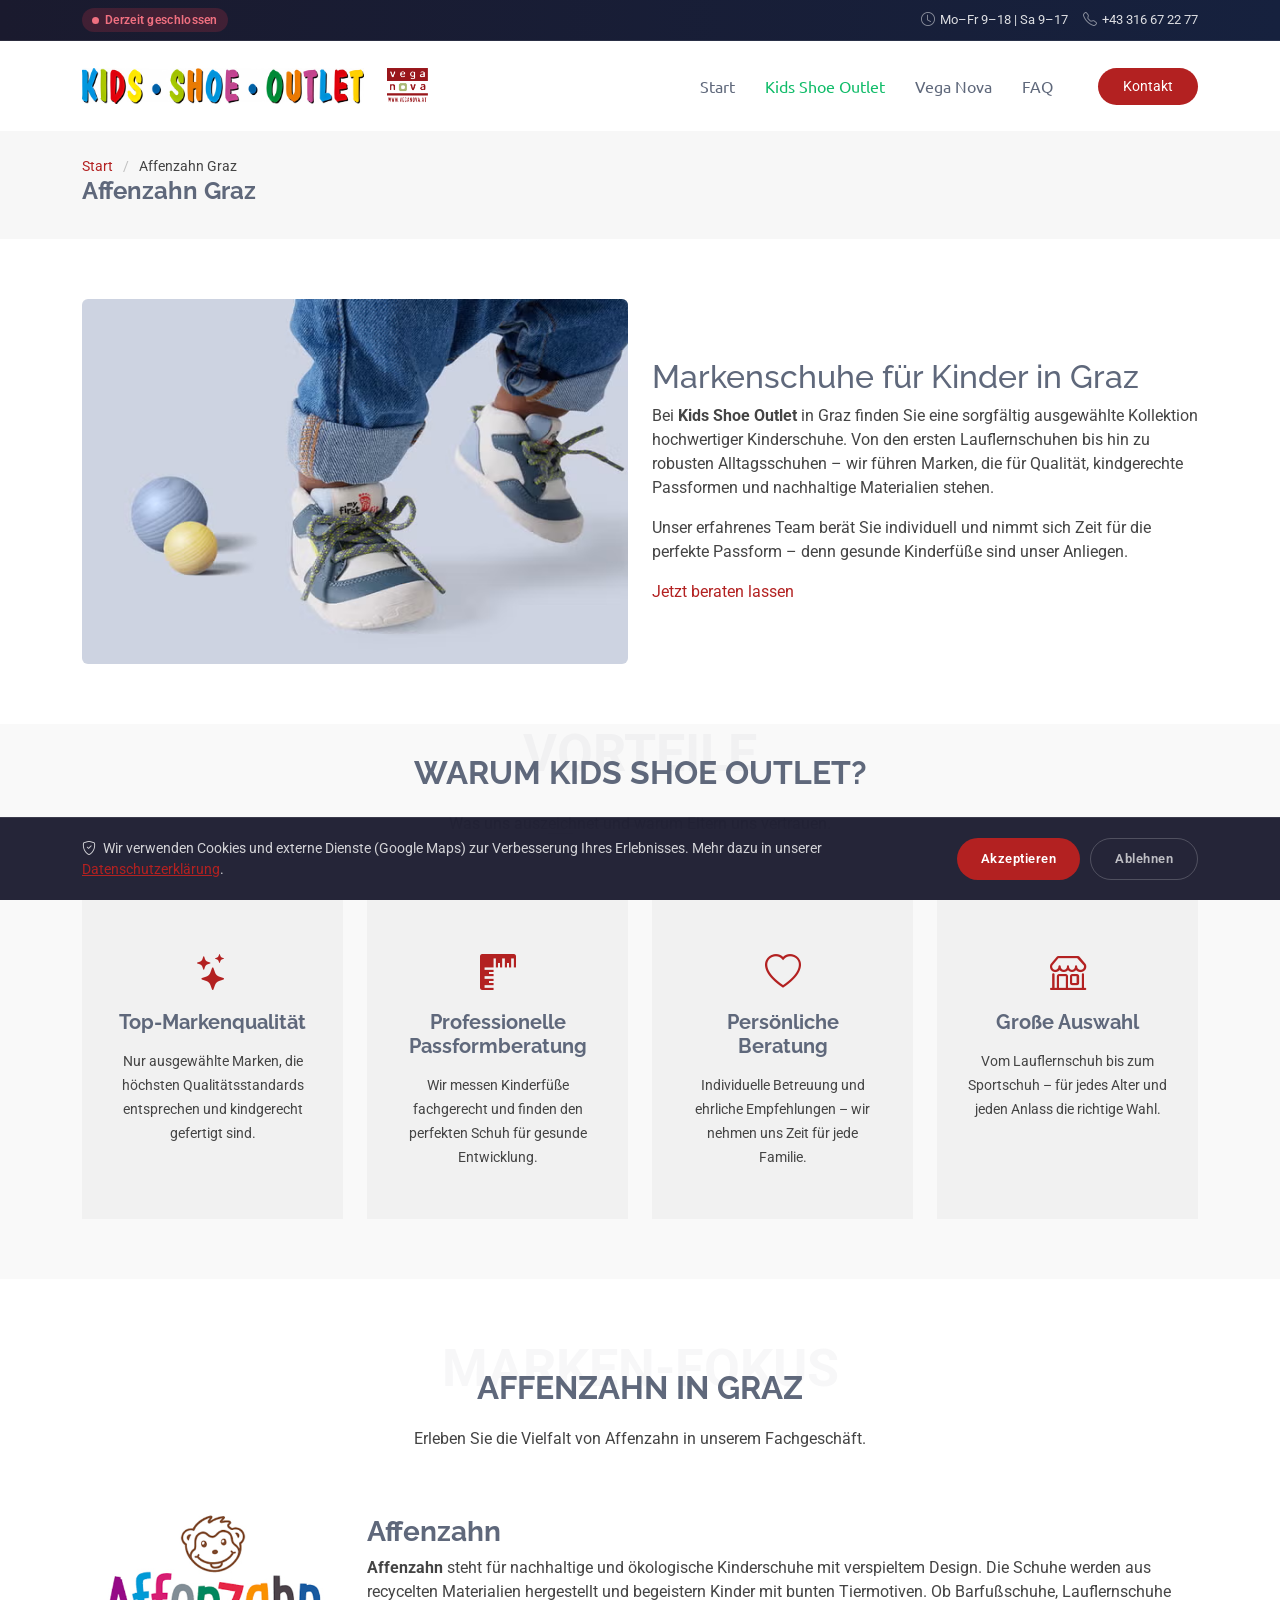
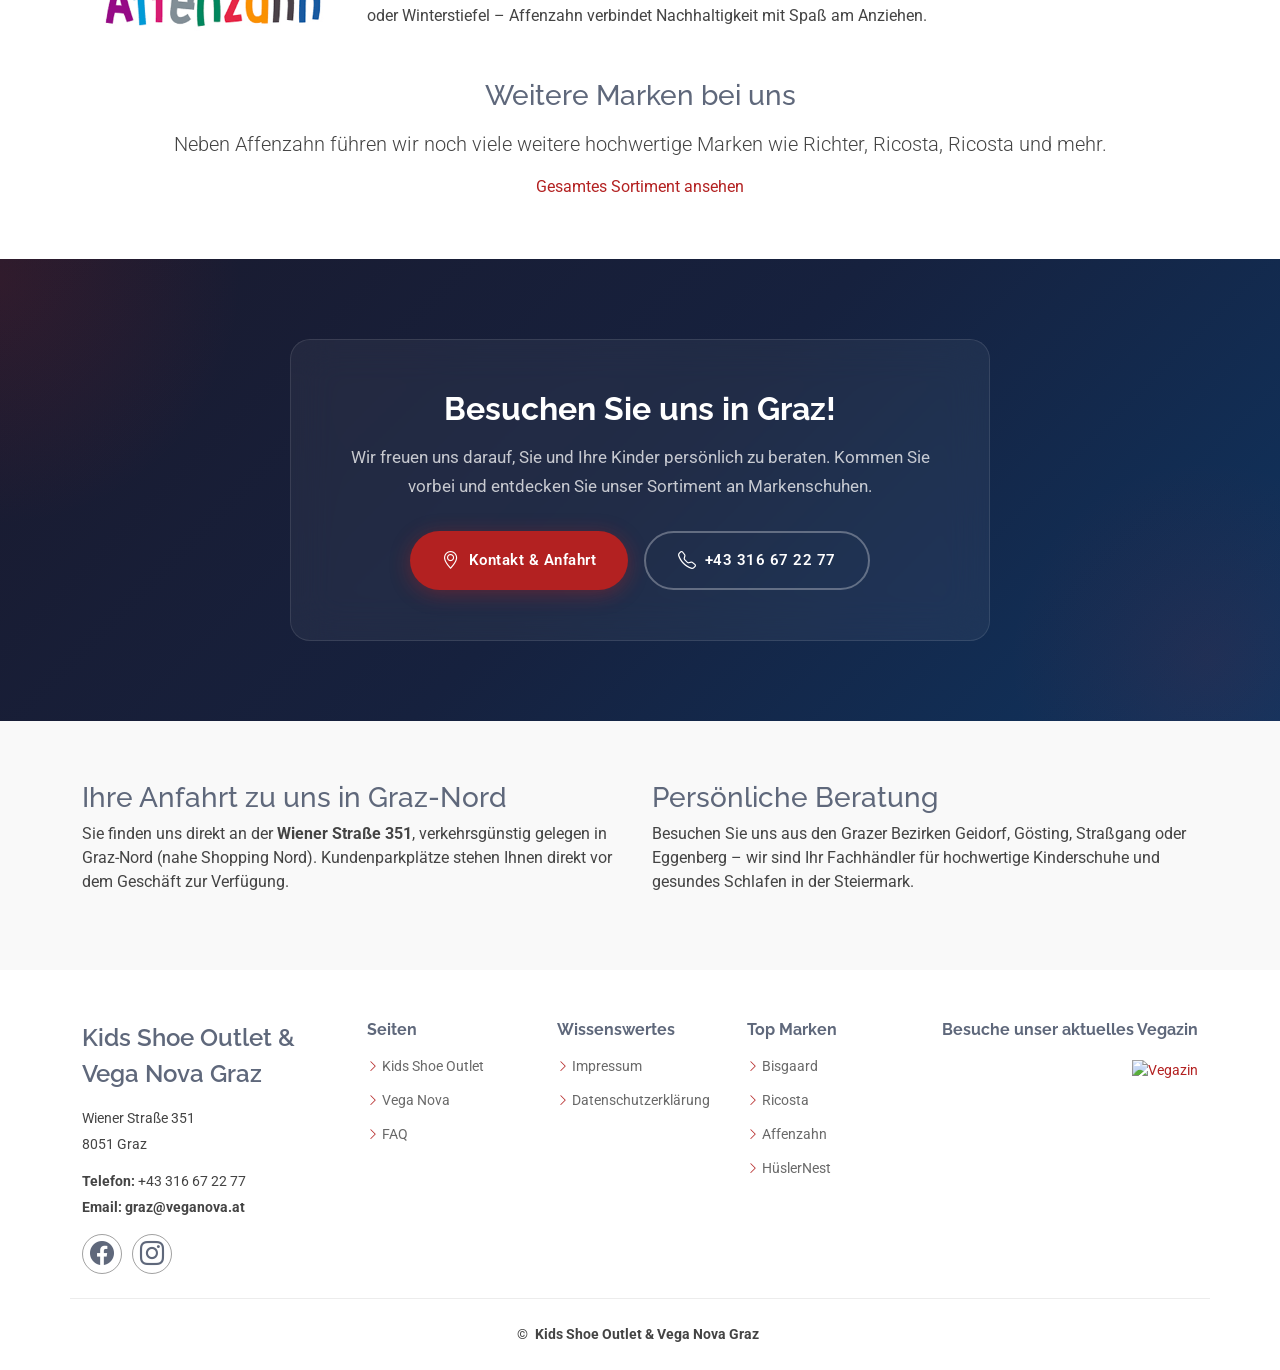
==== affenzahn-graz.html @ 831722f0 "commit" ====
<!DOCTYPE html>
<html lang="de">

<head>
  <meta charset="utf-8">
  <meta content="width=device-width, initial-scale=1.0" name="viewport">
  <title>Affenzahn Schuhe & Rucksäcke Graz – Kids Shoe Outlet</title>
  <meta name="description"
    content="Kids Shoe Outlet in Graz: Hochwertige Kinderschuhe von Affenzahn, Ricosta, Richter, Bisgaard, Ricosta & Orangenkinder. Persönliche Beratung und große Auswahl an Markenschuhen für Kinder.">
  <meta name="keywords"
    content="Kids Shoe Outlet Graz, Kinderschuhe Graz, Affenzahn, Ricosta, Richter, Bisgaard, Ricosta, Orangenkinder, Markenschuhe Kinder, Kinderschuhe kaufen Graz, Passformberatung Kinder">
  <link rel="canonical" href="https://kindermarkenschuhe.at/affenzahn-graz.html">

  <!-- Open Graph -->
  <meta property="og:title" content="Kids Shoe Outlet Graz – Markenschuhe für Kinder">
  <meta property="og:description"
    content="Hochwertige Kinderschuhe von Top-Marken wie Affenzahn, Ricosta, Richter und Bisgaard. Persönliche Beratung in Graz.">
  <meta property="og:type" content="website">
  <meta property="og:url" content="https://kindermarkenschuhe.at/affenzahn-graz.html">
  <meta property="og:locale" content="de_AT">
  <meta property="og:site_name" content="Kids Shoe Outlet & Vega Nova Graz">

  <!-- Favicons -->
  <link href="assets/img/favicon.ico" rel="icon">

  <!-- Fonts -->
  <link href="https://fonts.googleapis.com" rel="preconnect">
  <link href="https://fonts.gstatic.com" rel="preconnect" crossorigin>
  <link
    href="https://fonts.googleapis.com/css2?family=Roboto:ital,wght@0,100;0,300;0,400;0,500;0,700;0,900;1,100;1,300;1,400;1,500;1,700;1,900&family=Raleway:ital,wght@0,100;0,200;0,300;0,400;0,500;0,600;0,700;0,800;0,900;1,100;1,200;1,300;1,400;1,500;1,600;1,700;1,800;1,900&family=Ubuntu:ital,wght@0,300;0,400;0,500;0,700;1,300;1,400;1,500;1,700&display=swap"
    rel="stylesheet">

  <!-- Vendor CSS Files -->
  <link href="assets/vendor/bootstrap/css/bootstrap.min.css" rel="stylesheet">
  <link href="assets/vendor/bootstrap-icons/bootstrap-icons.css" rel="stylesheet">
  <link href="assets/vendor/aos/aos.css" rel="stylesheet">
  <link href="assets/vendor/glightbox/css/glightbox.min.css" rel="stylesheet">
  <link href="assets/vendor/swiper/swiper-bundle.min.css" rel="stylesheet">

  <!-- Main CSS File -->
  <link href="assets/css/main.css" rel="stylesheet">

  <!-- Structured Data -->
  <script type="application/ld+json">
  {
    "@context": "https://schema.org",
    "@type": "Store",
    "name": "Affenzahn Graz bei Kids Shoe Outlet",
    "description": "Hochwertige Kinderschuhe von Top-Marken wie Affenzahn, Ricosta, Richter, Bisgaard, Ricosta und Orangenkinder in Graz.",
    "url": "https://kindermarkenschuhe.at/kids-shoe-outlet.html",
    "telephone": "+4331667 2277",
    "email": "graz@veganova.at",
    "address": {
      "@type": "PostalAddress",
      "streetAddress": "Wiener Straße 351",
      "addressLocality": "Graz",
      "postalCode": "8051",
      "addressCountry": "AT"
    },
    "openingHoursSpecification": [
      {
        "@type": "OpeningHoursSpecification",
        "dayOfWeek": ["Monday","Tuesday","Wednesday","Thursday","Friday"],
        "opens": "09:00",
        "closes": "18:00"
      },
      {
        "@type": "OpeningHoursSpecification",
        "dayOfWeek": "Saturday",
        "opens": "09:00",
        "closes": "17:00"
      }
    ]
  }
  </script>
</head>

<body class="index-page">

  <!-- Opening Hours Top Bar -->
  <div class="topbar" id="topbar">
    <div class="container">
      <div class="status-badge" id="status-badge">
        <span class="status-dot"></span>
        <span id="status-text">Jetzt geöffnet</span>
      </div>
      <div class="hours-info">
        <span><i class="bi bi-clock"></i> Mo–Fr 9–18 | Sa 9–17</span>
        <span><i class="bi bi-telephone"></i> <a href="tel:+43316672277">+43 316 67 22 77</a></span>
      </div>
    </div>
  </div>

  <header id="header" class="header d-flex align-items-center sticky-top">
    <div class="container-fluid container-xl position-relative d-flex align-items-center">
      <a href="index.html" class="logo d-flex align-items-center me-auto">
        <img src="assets/img/logo.png" alt="Kids Shoe Outlet Logo Graz">
        <img src="assets/img/vn_logo.png" alt="Vega Nova Graz Logo" style="margin-left: 15px; height: 50px;">
      </a>
      <nav id="navmenu" class="navmenu">
        <ul>
          <li><a href="index.html">Start</a></li>
          <li><a href="kids-shoe-outlet.html" class="active">Kids Shoe Outlet</a></li>
          <li><a href="vega-nova.html">Vega Nova</a></li>
          <li><a href="faq.html">FAQ</a></li>
          <li class="d-xl-none"><a href="index.html#contact">Kontakt</a></li>
        </ul>
        <i class="mobile-nav-toggle d-xl-none bi bi-list"></i>
      </nav>
      <a class="btn-getstarted" href="index.html#contact">Kontakt</a>
    </div>
  </header>

  <main class="main">

    <!-- Page Title -->
    <section class="page-title" data-aos="fade">
      <div class="container">
        <nav class="breadcrumbs">
          <ol>
            <li><a href="index.html">Start</a></li>
            <li class="current">Affenzahn Graz</li>
          </ol>
        </nav>
        <h1>Affenzahn Graz</h1>
      </div>
    </section>

    <!-- Intro Section -->
    <section id="kso-intro" class="about section">
      <div class="container" data-aos="fade-up">
        <div class="row gy-4 align-items-center">
          <div class="col-lg-6">
            <img src="assets/img/hero-img.avif" class="img-fluid rounded" alt="Kids Shoe Outlet Graz – Kinderschuhe">
          </div>
          <div class="col-lg-6 content">
            <h2>Markenschuhe für Kinder in Graz</h2>
            <p>
              Bei <strong>Kids Shoe Outlet</strong> in Graz finden Sie eine sorgfältig ausgewählte Kollektion
              hochwertiger Kinderschuhe.
              Von den ersten Lauflernschuhen bis hin zu robusten Alltagsschuhen – wir führen Marken, die für Qualität,
              kindgerechte Passformen und nachhaltige Materialien stehen.
            </p>
            <p>
              Unser erfahrenes Team berät Sie individuell und nimmt sich Zeit für die perfekte Passform – denn gesunde
              Kinderfüße
              sind unser Anliegen.
            </p>
            <a href="index.html#contact" class="btn-get-started mt-3">Jetzt beraten lassen</a>
          </div>
        </div>
      </div>
    </section>

    <!-- Vorteile Section -->
    <section id="kso-vorteile" class="featured-services section light-background">
      <div class="container section-title" data-aos="fade-up">
        <span>Vorteile</span>
        <h2>Warum Kids Shoe Outlet?</h2>
        <p>Was uns auszeichnet und warum Eltern uns vertrauen.</p>
      </div>
      <div class="container">
        <div class="row gy-4">
          <div class="col-lg-3 col-md-6 d-flex" data-aos="fade-up" data-aos-delay="100">
            <div class="service-item position-relative text-center w-100">
              <div class="icon"><i class="bi bi-stars"></i></div>
              <h4>Top-Markenqualität</h4>
              <p>Nur ausgewählte Marken, die höchsten Qualitätsstandards entsprechen und kindgerecht gefertigt sind.</p>
            </div>
          </div>
          <div class="col-lg-3 col-md-6 d-flex" data-aos="fade-up" data-aos-delay="200">
            <div class="service-item position-relative text-center w-100">
              <div class="icon"><i class="bi bi-rulers"></i></div>
              <h4>Professionelle Passformberatung</h4>
              <p>Wir messen Kinderfüße fachgerecht und finden den perfekten Schuh für gesunde Entwicklung.</p>
            </div>
          </div>
          <div class="col-lg-3 col-md-6 d-flex" data-aos="fade-up" data-aos-delay="300">
            <div class="service-item position-relative text-center w-100">
              <div class="icon"><i class="bi bi-heart"></i></div>
              <h4>Persönliche Beratung</h4>
              <p>Individuelle Betreuung und ehrliche Empfehlungen – wir nehmen uns Zeit für jede Familie.</p>
            </div>
          </div>
          <div class="col-lg-3 col-md-6 d-flex" data-aos="fade-up" data-aos-delay="400">
            <div class="service-item position-relative text-center w-100">
              <div class="icon"><i class="bi bi-shop"></i></div>
              <h4>Große Auswahl</h4>
              <p>Vom Lauflernschuh bis zum Sportschuh – für jedes Alter und jeden Anlass die richtige Wahl.</p>
            </div>
          </div>
        </div>
      </div>
    </section>

    <!-- Sortiment / Marken Section -->
    <section id="brand-detail" class="about section">
      <div class="container section-title" data-aos="fade-up">
        <span>Marken-Fokus</span>
        <h2>Affenzahn in Graz</h2>
        <p>Erleben Sie die Vielfalt von Affenzahn in unserem Fachgeschäft.</p>
      </div>
      <div class="container">
        <!-- Affenzahn -->
        <div class="row gy-4 align-items-center mb-5" data-aos="fade-up">
          <div class="col-lg-3 text-center">
            <img src="assets/img/portfolio/affenzahn.jpg" class="img-fluid brand-logo-detail"
              alt="Affenzahn Kinderschuhe Logo - Ergonomisch und Nachhaltig" style="max-height: 120px;" loading="lazy">
          </div>
          <div class="col-lg-9 content">

            <h3>Affenzahn</h3>
            <p>
              <strong>Affenzahn</strong> steht für nachhaltige und ökologische Kinderschuhe mit verspieltem Design.
              Die Schuhe werden aus recycelten Materialien hergestellt und begeistern Kinder mit bunten Tiermotiven.
              Ob Barfußschuhe, Lauflernschuhe oder Winterstiefel – Affenzahn verbindet Nachhaltigkeit mit Spaß am
              Anziehen.
            </p>
          </div>
        </div>
      </div>

      <div class="text-center mt-5" data-aos="fade-up">
        <h3 class="mb-3">Weitere Marken bei uns</h3>
        <p class="lead">Neben Affenzahn führen wir noch viele weitere hochwertige Marken wie Richter, Ricosta,
          Ricosta und mehr.</p>
        <a href="kids-shoe-outlet.html" class="btn-get-started">Gesamtes Sortiment ansehen</a>
      </div>
      </div>
    </section>
    <!-- CTA Section -->
    <section id="kso-cta" class="cta-modern">
      <div class="container" data-aos="fade-up">
        <div class="cta-card">
          <h2>Besuchen Sie uns in Graz!</h2>
          <p>Wir freuen uns darauf, Sie und Ihre Kinder persönlich zu beraten. Kommen Sie vorbei und entdecken Sie unser
            Sortiment an Markenschuhen.</p>
          <div class="cta-buttons">
            <a href="index.html#contact" class="cta-btn-primary"><i class="bi bi-geo-alt"></i> Kontakt & Anfahrt</a>
            <a href="tel:+43316672277" class="cta-btn-secondary"><i class="bi bi-telephone"></i> +43 316 67 22 77</a>
          </div>
        </div>
      </div>
    </section>

  
    <!-- Local Info Section -->
    <section id="local-info" class="section light-background">
      <div class="container" data-aos="fade-up">
        <div class="row gy-4">
          <div class="col-lg-6">
            <h3>Ihre Anfahrt zu uns in Graz-Nord</h3>
            <p>
              Sie finden uns direkt an der <strong>Wiener Straße 351</strong>, verkehrsgünstig gelegen in Graz-Nord (nahe Shopping Nord). 
              Kundenparkplätze stehen Ihnen direkt vor dem Geschäft zur Verfügung.
            </p>
          </div>
          <div class="col-lg-6">
            <h3>Persönliche Beratung</h3>
            <p>
              Besuchen Sie uns aus den Grazer Bezirken Geidorf, Gösting, Straßgang oder Eggenberg – wir sind Ihr Fachhändler für hochwertige Kinderschuhe und gesundes Schlafen in der Steiermark.
            </p>
          </div>
        </div>
      </div>
    </section>
</main>

  <footer id="footer" class="footer">
    <div class="container footer-top">
      <div class="row gy-4">
        <div class="col-lg-3 col-md-6 footer-about">
          <a href="index.html" class="d-flex align-items-center">
            <span class="sitename">Kids Shoe Outlet & Vega Nova Graz</span>
          </a>
          <div class="footer-contact pt-3">
            <p>Wiener Straße 351</p>
            <p>8051 Graz</p>
            <p class="mt-3"><strong>Telefon:</strong> <span>+43 316 67 22 77</span></p>
            <p><strong>Email: graz@veganova.at</strong> <span></span></p>
          </div>
          <div class="social-links d-flex mt-3">
            <a href="https://www.facebook.com/people/KidsShoe-Outlet/61572759759593/" target="_blank" rel="noopener"
              aria-label="Facebook"><i class="bi bi-facebook"></i></a>
            <a href="https://www.instagram.com/veganova_graz_nord" target="_blank" rel="noopener"
              aria-label="Instagram"><i class="bi bi-instagram"></i></a>
          </div>
        </div>
        <div class="col-lg-2 col-md-3 footer-links">
          <h4>Seiten</h4>
          <ul>
            <li><i class="bi bi-chevron-right"></i> <a href="kids-shoe-outlet.html">Kids Shoe Outlet</a></li>
            <li><i class="bi bi-chevron-right"></i> <a href="vega-nova.html">Vega Nova</a></li>
            <li><i class="bi bi-chevron-right"></i> <a href="faq.html">FAQ</a></li>
          </ul>
        </div>
        <div class="col-lg-2 col-md-3 footer-links">
          <h4>Wissenswertes</h4>
          <ul>
            <li><i class="bi bi-chevron-right"></i> <a href="impressum.html">Impressum</a></li>
            <li><i class="bi bi-chevron-right"></i> <a href="datenschutz.html">Datenschutzerklärung</a></li>
          </ul>
        </div>
        <div class="col-lg-2 col-md-3 footer-links">
          <h4>Top Marken</h4>
          <ul>
            <li><i class="bi bi-chevron-right"></i> <a href="bisgaard-graz.html">Bisgaard</a></li>
            <li><i class="bi bi-chevron-right"></i> <a href="ricosta-graz.html">Ricosta</a></li>
            <li><i class="bi bi-chevron-right"></i> <a href="affenzahn-graz.html">Affenzahn</a></li>
            <li><i class="bi bi-chevron-right"></i> <a href="hueslernest-graz.html">HüslerNest</a></li>
          </ul>
        </div>
        <div class="col-lg-3 col-md-3 footer-links text-end">
          <h4>Besuche unser aktuelles Vegazin</h4>
          <a href="https://www.veganova.at/vegazin/">
            <img
              src="https://www.veganova.at/wp-content/uploads/elementor/thumbs/Vegazin_2526_HerbstWinter-Layoutneu-scaled-rc4khixknw8rw1d0imll7nzedabxfbsr1lwtiet2ui.jpg"
              title="Vegazin" alt="Vegazin" loading="lazy" style="max-width: 300px; height: auto;">
          </a>
        </div>
      </div>
    </div>
    <div class="container copyright text-center mt-4">
      <p>© <strong class="px-1 sitename">Kids Shoe Outlet & Vega Nova Graz</strong></p>
    </div>
  </footer>

  <!-- Scroll Top -->
  <a href="#" id="scroll-top" class="scroll-top d-flex align-items-center justify-content-center"><i
      class="bi bi-arrow-up-short"></i></a>

  <!-- Preloader -->
  <div id="preloader"></div>

  <!-- Vendor JS Files -->
  <script src="assets/vendor/bootstrap/js/bootstrap.bundle.min.js" defer></script>
  <script src="assets/vendor/php-email-form/validate.js" defer></script>
  <script src="assets/vendor/aos/aos.js" defer></script>
  <script src="assets/vendor/glightbox/js/glightbox.min.js" defer></script>
  <script src="assets/vendor/purecounter/purecounter_vanilla.js" defer></script>
  <script src="assets/vendor/imagesloaded/imagesloaded.pkgd.min.js" defer></script>
  <script src="assets/vendor/isotope-layout/isotope.pkgd.min.js" defer></script>
  <script src="assets/vendor/swiper/swiper-bundle.min.js" defer></script>

  <!-- Main JS File -->
  <script src="assets/js/main.js" defer></script>

  <!-- Cookie Banner -->
  <div class="cookie-banner" id="cookie-banner">
    <div class="container">
      <div class="cookie-text">
        <i class="bi bi-shield-check me-1"></i>
        Wir verwenden Cookies und externe Dienste (Google Maps) zur Verbesserung Ihres Erlebnisses.
        Mehr dazu in unserer <a href="datenschutz.html">Datenschutzerklärung</a>.
      </div>
      <div class="cookie-buttons">
        <button class="cookie-btn cookie-btn-accept" onclick="acceptCookies()">Akzeptieren</button>
        <button class="cookie-btn cookie-btn-decline" onclick="declineCookies()">Ablehnen</button>
      </div>
    </div>
  </div>

  <script>
    // Opening Hours Logic
    (function () {
      const now = new Date();
      const day = now.getDay();
      const h = now.getHours();
      const m = now.getMinutes();
      const time = h * 60 + m;
      let isOpen = false;
      if (day >= 1 && day <= 5 && time >= 540 && time < 1080) isOpen = true;
      if (day === 6 && time >= 540 && time < 1020) isOpen = true;
      const badge = document.getElementById('status-badge');
      const text = document.getElementById('status-text');
      if (badge && text) {
        if (isOpen) {
          badge.classList.add('open');
          text.textContent = 'Jetzt geöffnet';
        } else {
          badge.classList.add('closed');
          text.textContent = 'Derzeit geschlossen';
        }
      }
    })();

    // Cookie Consent Logic
    function acceptCookies() {
      localStorage.setItem('cookie_consent', 'accepted');
      document.getElementById('cookie-banner').classList.remove('show');
    }

    function declineCookies() {
      localStorage.setItem('cookie_consent', 'declined');
      document.getElementById('cookie-banner').classList.remove('show');
    }

    (function () {
      const consent = localStorage.getItem('cookie_consent');
      if (!consent) {
        setTimeout(function () {
          document.getElementById('cookie-banner').classList.add('show');
        }, 1000);
      }
    })();
  </script>
</body>

</html>
---- assets/css/main.css ----
/* Fonts */
:root {
  --default-font: "Roboto", system-ui, -apple-system, "Segoe UI", Roboto, "Helvetica Neue", Arial, "Noto Sans", "Liberation Sans", sans-serif, "Apple Color Emoji", "Segoe UI Emoji", "Segoe UI Symbol", "Noto Color Emoji";
  --heading-font: "Raleway", sans-serif;
  --nav-font: "Ubuntu", sans-serif;
}

/* Global Colors - The following color variables are used throughout the website. Updating them here will change the color scheme of the entire website */
:root {
  --background-color: #ffffff;
  /* Background color for the entire website, including individual sections */
  --default-color: #444444;
  /* Default color used for the majority of the text content across the entire website */
  --heading-color: #5f687b;
  /* Color for headings, subheadings and title throughout the website */
  --accent-color: #b32121;
  /* Accent color that represents your brand on the website. It's used for buttons, links, and other elements that need to stand out */
  --surface-color: #ffffff;
  /* The surface color is used as a background of boxed elements within sections, such as cards, icon boxes, or other elements that require a visual separation from the global background. */
  --contrast-color: #ffffff;
  /* Contrast color for text, ensuring readability against backgrounds of accent, heading, or default colors. */
}

/* Nav Menu Colors - The following color variables are used specifically for the navigation menu. They are separate from the global colors to allow for more customization options */
:root {
  --nav-color: #5f687b;
  /* The default color of the main navmenu links */
  --nav-hover-color: #10bc69;
  /* Applied to main navmenu links when they are hovered over or active */
  --nav-mobile-background-color: #ffffff;
  /* Used as the background color for mobile navigation menu */
  --nav-dropdown-background-color: #ffffff;
  /* Used as the background color for dropdown items that appear when hovering over primary navigation items */
  --nav-dropdown-color: #5f687b;
  /* Used for navigation links of the dropdown items in the navigation menu. */
  --nav-dropdown-hover-color: #10bc69;
  /* Similar to --nav-hover-color, this color is applied to dropdown navigation links when they are hovered over. */
}

/* Color Presets - These classes override global colors when applied to any section or element, providing reuse of the sam color scheme. */

.light-background {
  --background-color: #f9f9f9;
  --surface-color: #ffffff;
}

.about .img-fluid {
  max-width: 100%;
  height: auto;
  max-height: 400px;
  object-fit: cover;
}

@media (max-width: 768px) {
  .logo {
    max-width: 75%;
  }

  .logo img {
    max-height: 40px;
    width: auto;
  }

  .btn-getstarted {
    display: none;
  }
}

.portfolio-item img {
  width: 100%;
  height: 120px;
  /* Einheitliche Höhe für alle Logos */
  object-fit: contain;
  /* Behält das Seitenverhältnis bei */
  padding: 15px;
  background: white;
  margin-bottom: 10px;
}

.portfolio-item {
  background: #f8f9fa;
  padding: 15px;
  border-radius: 8px;
  margin-bottom: 20px;
}

/* Responsive Logo Styles */
@media (max-width: 768px) {
  .logo {
    max-width: 75%;
  }

  .logo img {
    max-height: 40px;
    width: auto;
  }
}

.dark-background {
  --background-color: #060606;
  --default-color: #ffffff;
  --heading-color: #ffffff;
  --surface-color: #252525;
  --contrast-color: #ffffff;
}

.accent-background {
  --background-color: #10bc69;
  --default-color: #ffffff;
  --heading-color: #ffffff;
  --surface-color: #14eb83;
  --contrast-color: #ffffff;
}

/* Smooth scroll */
:root {
  scroll-behavior: smooth;
}

/*--------------------------------------------------------------
# General Styling & Shared Classes
--------------------------------------------------------------*/
body {
  color: var(--default-color);
  background-color: var(--background-color);
  font-family: var(--default-font);
}

a {
  color: var(--accent-color);
  text-decoration: none;
  transition: 0.3s;
}

a:hover {
  color: color-mix(in srgb, var(--accent-color), transparent 25%);
  text-decoration: none;
}

h1,
h2,
h3,
h4,
h5,
h6 {
  color: var(--heading-color);
  font-family: var(--heading-font);
}

/* PHP Email Form Messages
------------------------------*/
.php-email-form .error-message {
  display: none;
  background: #df1529;
  color: #ffffff;
  text-align: left;
  padding: 15px;
  margin-bottom: 24px;
  font-weight: 600;
}

.php-email-form .sent-message {
  display: none;
  color: #ffffff;
  background: #059652;
  text-align: center;
  padding: 15px;
  margin-bottom: 24px;
  font-weight: 600;
}

.php-email-form .loading {
  display: none;
  background: var(--surface-color);
  text-align: center;
  padding: 15px;
  margin-bottom: 24px;
}

.php-email-form .loading:before {
  content: "";
  display: inline-block;
  border-radius: 50%;
  width: 24px;
  height: 24px;
  margin: 0 10px -6px 0;
  border: 3px solid var(--accent-color);
  border-top-color: var(--surface-color);
  animation: php-email-form-loading 1s linear infinite;
}

@keyframes php-email-form-loading {
  0% {
    transform: rotate(0deg);
  }

  100% {
    transform: rotate(360deg);
  }
}

/* Pulsating Play Button
------------------------------*/
.pulsating-play-btn {
  width: 94px;
  height: 94px;
  background: radial-gradient(var(--accent-color) 50%, color-mix(in srgb, var(--accent-color), transparent 75%) 52%);
  border-radius: 50%;
  display: block;
  position: relative;
  overflow: hidden;
}

.pulsating-play-btn:before {
  content: "";
  position: absolute;
  width: 120px;
  height: 120px;
  animation-delay: 0s;
  animation: pulsate-play-btn 2s;
  animation-direction: forwards;
  animation-iteration-count: infinite;
  animation-timing-function: steps;
  opacity: 1;
  border-radius: 50%;
  border: 5px solid color-mix(in srgb, var(--accent-color), transparent 30%);
  top: -15%;
  left: -15%;
  background: rgba(198, 16, 0, 0);
}

.pulsating-play-btn:after {
  content: "";
  position: absolute;
  left: 50%;
  top: 50%;
  transform: translateX(-40%) translateY(-50%);
  width: 0;
  height: 0;
  border-top: 10px solid transparent;
  border-bottom: 10px solid transparent;
  border-left: 15px solid #fff;
  z-index: 100;
  transition: all 400ms cubic-bezier(0.55, 0.055, 0.675, 0.19);
}

.pulsating-play-btn:hover:before {
  content: "";
  position: absolute;
  left: 50%;
  top: 50%;
  transform: translateX(-40%) translateY(-50%);
  width: 0;
  height: 0;
  border: none;
  border-top: 10px solid transparent;
  border-bottom: 10px solid transparent;
  border-left: 15px solid #fff;
  z-index: 200;
  animation: none;
  border-radius: 0;
}

.pulsating-play-btn:hover:after {
  border-left: 15px solid var(--accent-color);
  transform: scale(20);
}

@keyframes pulsate-play-btn {
  0% {
    transform: scale(0.6, 0.6);
    opacity: 1;
  }

  100% {
    transform: scale(1, 1);
    opacity: 0;
  }
}

/*--------------------------------------------------------------
# Global Header
--------------------------------------------------------------*/
.header {
  color: var(--default-color);
  background-color: var(--background-color);
  padding: 15px 0;
  transition: all 0.5s;
  z-index: 997;
}

.header .logo {
  line-height: 1;
}

.header .logo img {
  max-height: 36px;
  margin-right: 8px;
}

.header .logo h1 {
  font-size: 30px;
  margin: 0;
  font-weight: 700;
  color: var(--heading-color);
}

.header .btn-getstarted,
.header .btn-getstarted:focus {
  color: var(--contrast-color);
  background: var(--accent-color);
  font-size: 14px;
  padding: 8px 25px;
  margin: 0 0 0 30px;
  border-radius: 50px;
  transition: 0.3s;
}

.header .btn-getstarted:hover,
.header .btn-getstarted:focus:hover {
  color: var(--contrast-color);
  background: color-mix(in srgb, var(--accent-color), transparent 15%);
}

@media (max-width: 1200px) {
  .header .logo {
    order: 1;
  }

  .header .btn-getstarted {
    order: 2;
    margin: 0 15px 0 0;
    padding: 6px 15px;
  }

  .header .navmenu {
    order: 3;
  }
}

.scrolled .header {
  box-shadow: 0px 0 18px rgba(0, 0, 0, 0.1);
}

/*--------------------------------------------------------------
# Navigation Menu
--------------------------------------------------------------*/
/* Navmenu - Desktop */
@media (min-width: 1200px) {
  .navmenu {
    padding: 0;
  }

  .navmenu ul {
    margin: 0;
    padding: 0;
    display: flex;
    list-style: none;
    align-items: center;
  }

  .navmenu li {
    position: relative;
  }

  .navmenu a,
  .navmenu a:focus {
    color: var(--nav-color);
    padding: 18px 15px;
    font-size: 16px;
    font-family: var(--nav-font);
    font-weight: 400;
    display: flex;
    align-items: center;
    justify-content: space-between;
    white-space: nowrap;
    transition: 0.3s;
  }

  .navmenu a i,
  .navmenu a:focus i {
    font-size: 12px;
    line-height: 0;
    margin-left: 5px;
    transition: 0.3s;
  }

  .navmenu li:last-child a {
    padding-right: 0;
  }

  .navmenu li:hover>a,
  .navmenu .active,
  .navmenu .active:focus {
    color: var(--nav-hover-color);
  }

  .navmenu .dropdown ul {
    margin: 0;
    padding: 10px 0;
    background: var(--nav-dropdown-background-color);
    display: block;
    position: absolute;
    visibility: hidden;
    left: 14px;
    top: 130%;
    opacity: 0;
    transition: 0.3s;
    border-radius: 4px;
    z-index: 99;
    box-shadow: 0px 0px 30px rgba(0, 0, 0, 0.1);
  }

  .navmenu .dropdown ul li {
    min-width: 200px;
  }

  .navmenu .dropdown ul a {
    padding: 10px 20px;
    font-size: 15px;
    text-transform: none;
    color: var(--nav-dropdown-color);
  }

  .navmenu .dropdown ul a i {
    font-size: 12px;
  }

  .navmenu .dropdown ul a:hover,
  .navmenu .dropdown ul .active:hover,
  .navmenu .dropdown ul li:hover>a {
    color: var(--nav-dropdown-hover-color);
  }

  .navmenu .dropdown:hover>ul {
    opacity: 1;
    top: 100%;
    visibility: visible;
  }

  .navmenu .dropdown .dropdown ul {
    top: 0;
    left: -90%;
    visibility: hidden;
  }

  .navmenu .dropdown .dropdown:hover>ul {
    opacity: 1;
    top: 0;
    left: -100%;
    visibility: visible;
  }
}

/* Navmenu - Mobile */
@media (max-width: 1199px) {
  .mobile-nav-toggle {
    color: var(--nav-color);
    font-size: 28px;
    line-height: 0;
    margin-right: 10px;
    cursor: pointer;
    transition: color 0.3s;
  }

  .navmenu {
    padding: 0;
    z-index: 9997;
  }

  .navmenu ul {
    display: none;
    list-style: none;
    position: absolute;
    inset: 60px 20px 20px 20px;
    padding: 10px 0;
    margin: 0;
    border-radius: 6px;
    background-color: var(--nav-mobile-background-color);
    overflow-y: auto;
    transition: 0.3s;
    z-index: 9998;
    box-shadow: 0px 0px 30px rgba(0, 0, 0, 0.1);
  }

  .navmenu a,
  .navmenu a:focus {
    color: var(--nav-dropdown-color);
    padding: 10px 20px;
    font-family: var(--nav-font);
    font-size: 17px;
    font-weight: 500;
    display: flex;
    align-items: center;
    justify-content: space-between;
    white-space: nowrap;
    transition: 0.3s;
  }

  .navmenu a i,
  .navmenu a:focus i {
    font-size: 12px;
    line-height: 0;
    margin-left: 5px;
    width: 30px;
    height: 30px;
    display: flex;
    align-items: center;
    justify-content: center;
    border-radius: 50%;
    transition: 0.3s;
    background-color: color-mix(in srgb, var(--accent-color), transparent 90%);
  }

  .navmenu a i:hover,
  .navmenu a:focus i:hover {
    background-color: var(--accent-color);
    color: var(--contrast-color);
  }

  .navmenu a:hover,
  .navmenu .active,
  .navmenu .active:focus {
    color: var(--nav-dropdown-hover-color);
  }

  .navmenu .active i,
  .navmenu .active:focus i {
    background-color: var(--accent-color);
    color: var(--contrast-color);
    transform: rotate(180deg);
  }

  .navmenu .dropdown ul {
    position: static;
    display: none;
    z-index: 99;
    padding: 10px 0;
    margin: 10px 20px;
    background-color: var(--nav-dropdown-background-color);
    border: 1px solid color-mix(in srgb, var(--default-color), transparent 90%);
    box-shadow: none;
    transition: all 0.5s ease-in-out;
  }

  .navmenu .dropdown ul ul {
    background-color: rgba(33, 37, 41, 0.1);
  }

  .navmenu .dropdown>.dropdown-active {
    display: block;
    background-color: rgba(33, 37, 41, 0.03);
  }

  .mobile-nav-active {
    overflow: hidden;
  }

  .mobile-nav-active .mobile-nav-toggle {
    color: #fff;
    position: absolute;
    font-size: 32px;
    top: 15px;
    right: 15px;
    margin-right: 0;
    z-index: 9999;
  }

  .mobile-nav-active .navmenu {
    position: fixed;
    overflow: hidden;
    inset: 0;
    background: rgba(33, 37, 41, 0.8);
    transition: 0.3s;
  }

  .mobile-nav-active .navmenu>ul {
    display: block;
  }
}

/*--------------------------------------------------------------
# Global Footer
--------------------------------------------------------------*/
.footer {
  color: var(--default-color);
  background-color: var(--background-color);
  font-size: 14px;
  position: relative;
}

.footer .footer-newsletter {
  background-color: color-mix(in srgb, var(--default-color), transparent 97%);
  padding: 50px 0;
}

.footer .footer-newsletter h4 {
  font-size: 24px;
}

.footer .footer-newsletter .newsletter-form {
  margin-top: 30px;
  margin-bottom: 15px;
  padding: 6px 8px;
  position: relative;
  border-radius: 4px;
  background-color: var(--surface-color);
  border: 1px solid color-mix(in srgb, var(--default-color), transparent 90%);
  box-shadow: 0px 2px 25px rgba(0, 0, 0, 0.1);
  display: flex;
  transition: 0.3s;
  border-radius: 50px;
}

.footer .footer-newsletter .newsletter-form:focus-within {
  border-color: var(--accent-color);
}

.footer .footer-newsletter .newsletter-form input[type=email] {
  border: 0;
  padding: 4px;
  width: 100%;
  background-color: var(--surface-color);
  color: var(--default-color);
}

.footer .footer-newsletter .newsletter-form input[type=email]:focus-visible {
  outline: none;
}

.footer .footer-newsletter .newsletter-form input[type=submit] {
  border: 0;
  font-size: 16px;
  padding: 0 20px;
  margin: -7px -8px -7px 0;
  background: var(--accent-color);
  color: var(--contrast-color);
  transition: 0.3s;
  border-radius: 50px;
}

.footer .footer-newsletter .newsletter-form input[type=submit]:hover {
  background: color-mix(in srgb, var(--accent-color), transparent 20%);
}

.footer .footer-top {
  padding-top: 50px;
}

.footer .social-links a {
  display: flex;
  align-items: center;
  justify-content: center;
  width: 40px;
  height: 40px;
  border-radius: 50%;
  border: 1px solid color-mix(in srgb, var(--default-color), transparent 50%);
  font-size: 16px;
  color: color-mix(in srgb, var(--default-color), transparent 20%);
  margin-right: 10px;
  transition: 0.3s;
}

.footer .social-links a:hover {
  color: var(--accent-color);
  border-color: var(--accent-color);
}

.footer h4 {
  font-size: 16px;
  font-weight: bold;
  position: relative;
  padding-bottom: 12px;
}

.footer .footer-links {
  margin-bottom: 30px;
}

.footer .footer-links ul {
  list-style: none;
  padding: 0;
  margin: 0;
}

.footer .footer-links ul i {
  margin-right: 3px;
  font-size: 12px;
  line-height: 0;
  color: var(--accent-color);
}

.footer .footer-links ul li {
  padding: 10px 0;
  display: flex;
  align-items: center;
}

.footer .footer-links ul li:first-child {
  padding-top: 0;
}

.footer .footer-links ul a {
  display: inline-block;
  color: color-mix(in srgb, var(--default-color), transparent 20%);
  line-height: 1;
}

.footer .footer-links ul a:hover {
  color: var(--accent-color);
}

.footer .footer-about a {
  color: var(--heading-color);
  font-size: 24px;
  font-weight: 600;
  font-family: var(--heading-font);
}

.footer .footer-contact p {
  margin-bottom: 5px;
}

.footer .copyright {
  padding: 25px 0;
  border-top: 1px solid color-mix(in srgb, var(--default-color), transparent 90%);
}

.footer .copyright p {
  margin-bottom: 0;
}

.footer .credits {
  margin-top: 6px;
  font-size: 13px;
}

/*--------------------------------------------------------------
# Preloader
--------------------------------------------------------------*/
#preloader {
  position: fixed;
  inset: 0;
  z-index: 999999;
  overflow: hidden;
  background: var(--background-color);
  transition: all 0.6s ease-out;
}

#preloader:before {
  content: "";
  position: fixed;
  top: calc(50% - 30px);
  left: calc(50% - 30px);
  border: 6px solid #ffffff;
  border-color: var(--accent-color) transparent var(--accent-color) transparent;
  border-radius: 50%;
  width: 60px;
  height: 60px;
  animation: animate-preloader 1.5s linear infinite;
}

@keyframes animate-preloader {
  0% {
    transform: rotate(0deg);
  }

  100% {
    transform: rotate(360deg);
  }
}

/*--------------------------------------------------------------
# Scroll Top Button
--------------------------------------------------------------*/
.scroll-top {
  position: fixed;
  visibility: hidden;
  opacity: 0;
  right: 15px;
  bottom: -15px;
  z-index: 99999;
  background-color: var(--accent-color);
  width: 44px;
  height: 44px;
  border-radius: 50px;
  transition: all 0.4s;
}

.scroll-top i {
  font-size: 24px;
  color: var(--contrast-color);
  line-height: 0;
}

.scroll-top:hover {
  background-color: color-mix(in srgb, var(--accent-color), transparent 20%);
  color: var(--contrast-color);
}

.scroll-top.active {
  visibility: visible;
  opacity: 1;
  bottom: 15px;
}

/*--------------------------------------------------------------
# Disable aos animation delay on mobile devices
--------------------------------------------------------------*/
@media screen and (max-width: 768px) {
  [data-aos-delay] {
    transition-delay: 0 !important;
  }
}

/*--------------------------------------------------------------
# Global Page Titles & Breadcrumbs
--------------------------------------------------------------*/
.page-title {
  --background-color: color-mix(in srgb, var(--default-color), transparent 96%);
  color: var(--default-color);
  background-color: var(--background-color);
  padding: 25px 0;
  position: relative;
}

.page-title h1 {
  font-size: 24px;
  font-weight: 700;
}

.page-title .breadcrumbs ol {
  display: flex;
  flex-wrap: wrap;
  list-style: none;
  padding: 0;
  margin: 0;
  font-size: 14px;
  font-weight: 400;
}

.page-title .breadcrumbs ol li+li {
  padding-left: 10px;
}

.page-title .breadcrumbs ol li+li::before {
  content: "/";
  display: inline-block;
  padding-right: 10px;
  color: color-mix(in srgb, var(--default-color), transparent 70%);
}

/*--------------------------------------------------------------
# Global Sections
--------------------------------------------------------------*/
section,
.section {
  color: var(--default-color);
  background-color: var(--background-color);
  padding: 60px 0;
  scroll-margin-top: 100px;
  overflow: clip;
}

@media (max-width: 1199px) {

  section,
  .section {
    scroll-margin-top: 66px;
  }
}

/*--------------------------------------------------------------
# Global Section Titles
--------------------------------------------------------------*/
.section-title {
  text-align: center;
  padding: 30px 0;
  margin-bottom: 30px;
  position: relative;
}

.section-title h2 {
  font-size: 32px;
  font-weight: 700;
  text-transform: uppercase;
  margin-bottom: 20px;
  padding-bottom: 0;
  position: relative;
  z-index: 2;
}

.section-title span {
  position: absolute;
  top: 4px;
  color: color-mix(in srgb, var(--heading-color), transparent 95%);
  left: 0;
  right: 0;
  z-index: 1;
  font-weight: 700;
  font-size: 52px;
  text-transform: uppercase;
  line-height: 1;
}

.section-title p {
  margin-bottom: 0;
  position: relative;
  z-index: 2;
}

@media (max-width: 575px) {
  .section-title h2 {
    font-size: 28px;
    margin-bottom: 15px;
  }

  .section-title span {
    font-size: 38px;
  }
}

/*--------------------------------------------------------------
# Hero Section
--------------------------------------------------------------*/
.hero {
  width: 100%;
  min-height: 70vh;
  position: relative;
  padding: 50px 0 60px 0;
  display: flex;
  align-items: center;
}

.hero h1 {
  margin: 0;
  font-size: 48px;
  font-weight: 700;
  line-height: 56px;
}

.hero p {
  color: color-mix(in srgb, var(--default-color), transparent 30%);
  margin: 5px 0 30px 0;
  font-size: 20px;
  font-weight: 400;
}

.hero .btn-get-started {
  color: var(--contrast-color);
  background: var(--accent-color);
  font-family: var(--heading-font);
  font-weight: 400;
  font-size: 15px;
  letter-spacing: 1px;
  display: inline-block;
  padding: 10px 28px 12px 28px;
  border-radius: 50px;
  transition: 0.5s;
  box-shadow: 0 8px 28px rgba(0, 0, 0, 0.1);
}

.hero .btn-get-started:hover {
  color: var(--contrast-color);
  background: color-mix(in srgb, var(--accent-color), transparent 15%);
  box-shadow: 0 8px 28px rgba(0, 0, 0, 0.1);
}

.hero .btn-watch-video {
  font-size: 16px;
  transition: 0.5s;
  margin-left: 25px;
  color: var(--default-color);
  font-weight: 600;
}

.hero .btn-watch-video i {
  color: var(--accent-color);
  font-size: 32px;
  transition: 0.3s;
  line-height: 0;
  margin-right: 8px;
}

.hero .btn-watch-video:hover {
  color: var(--accent-color);
}

.hero .btn-watch-video:hover i {
  color: color-mix(in srgb, var(--accent-color), transparent 15%);
}

.hero .animated {
  animation: up-down 2s ease-in-out infinite alternate-reverse both;
}

@media (max-width: 640px) {
  .hero h1 {
    font-size: 28px;
    line-height: 36px;
  }

  .hero p {
    font-size: 18px;
    line-height: 24px;
    margin-bottom: 30px;
  }

  .hero .btn-get-started,
  .hero .btn-watch-video {
    font-size: 13px;
  }
}

@keyframes up-down {
  0% {
    transform: translateY(10px);
  }

  100% {
    transform: translateY(-10px);
  }
}

/*--------------------------------------------------------------
# Featured Services Section
--------------------------------------------------------------*/
.featured-services {
  --surface-color: color-mix(in srgb, var(--default-color), transparent 96%);
  padding-top: 0;
}

.featured-services .service-item {
  background-color: var(--surface-color);
  padding: 50px 30px;
  transition: all ease-in-out 0.4s;
  height: 100%;
}

.featured-services .service-item .icon {
  margin-bottom: 10px;
}

.featured-services .service-item .icon i {
  color: var(--accent-color);
  font-size: 36px;
  transition: 0.3s;
}

.featured-services .service-item h4 {
  font-weight: 700;
  margin-bottom: 15px;
  font-size: 20px;
}

.featured-services .service-item h4 a {
  color: var(--heading-color);
  transition: ease-in-out 0.3s;
}

.featured-services .service-item p {
  line-height: 24px;
  font-size: 14px;
  margin-bottom: 0;
}

.featured-services .service-item:hover {
  transform: translateY(-10px);
}

.featured-services .service-item:hover h4 a {
  color: var(--accent-color);
}

/*--------------------------------------------------------------
# About Section
--------------------------------------------------------------*/
.about .content h3 {
  font-size: 1.75rem;
  font-weight: 700;
}

.about .content ul {
  list-style: none;
  padding: 0;
}

.about .content ul li {
  padding: 10px 0 0 0;
  display: flex;
}

.about .content ul i {
  color: var(--accent-color);
  margin-right: 0.5rem;
  line-height: 1.2;
  font-size: 1.25rem;
}

.about .content p:last-child {
  margin-bottom: 0;
}

.about .pulsating-play-btn {
  position: absolute;
  left: calc(50% - 47px);
  top: calc(50% - 47px);
}

/*--------------------------------------------------------------
# Stats Section
--------------------------------------------------------------*/
.stats {
  padding-top: 0;
}

.stats .stats-item {
  padding: 30px;
  width: 100%;
}

.stats .stats-item span {
  font-size: 48px;
  display: block;
  color: var(--accent-color);
  font-weight: 700;
}

.stats .stats-item p {
  color: color-mix(in srgb, var(--default-color), transparent 40%);
  padding: 0;
  margin: 0;
  font-family: var(--heading-font);
  font-size: 15px;
  font-weight: 600;
}

/*--------------------------------------------------------------
# Services Section
--------------------------------------------------------------*/
.services .service-item {
  background-color: var(--surface-color);
  text-align: center;
  border: 1px solid color-mix(in srgb, var(--default-color), transparent 85%);
  padding: 80px 20px;
  transition: border ease-in-out 0.3s;
  height: 100%;
}

.services .service-item .icon {
  margin: 0 auto;
  width: 64px;
  height: 64px;
  background: var(--accent-color);
  border-radius: 4px;
  display: flex;
  align-items: center;
  justify-content: center;
  margin-bottom: 20px;
  transition: 0.3s;
}

.services .service-item .icon i {
  color: var(--contrast-color);
  font-size: 28px;
  transition: ease-in-out 0.3s;
}

.services .service-item h3 {
  font-weight: 700;
  margin: 10px 0 15px 0;
  font-size: 22px;
  transition: 0.3s;
}

.services .service-item p {
  line-height: 24px;
  font-size: 14px;
  margin-bottom: 0;
}

.services .service-item:hover {
  border-color: var(--accent-color);
}

.services .service-item:hover h3 {
  color: var(--accent-color);
}

/*--------------------------------------------------------------
# Portfolio Section
--------------------------------------------------------------*/
.portfolio .portfolio-filters {
  padding: 0;
  margin: 0 auto 20px auto;
  list-style: none;
  text-align: center;
}

.portfolio .portfolio-filters li {
  cursor: pointer;
  display: inline-block;
  padding: 0;
  font-size: 16px;
  font-weight: 600;
  margin: 0 10px;
  line-height: 1;
  text-transform: uppercase;
  margin-bottom: 5px;
  transition: all 0.3s ease-in-out;
}

.portfolio .portfolio-filters li:hover,
.portfolio .portfolio-filters li.filter-active {
  color: var(--accent-color);
}

.portfolio .portfolio-filters li:first-child {
  margin-left: 0;
}

.portfolio .portfolio-filters li:last-child {
  margin-right: 0;
}

@media (max-width: 575px) {
  .portfolio .portfolio-filters li {
    font-size: 14px;
    margin: 0 5px;
  }
}

.portfolio .portfolio-item {
  position: relative;
}

.portfolio .portfolio-item .portfolio-info {
  background-color: color-mix(in srgb, var(--surface-color), transparent 10%);
  opacity: 0;
  position: absolute;
  left: 30px;
  right: 30px;
  bottom: 0;
  z-index: 3;
  transition: all ease-in-out 0.3s;
  padding: 15px;
}

.portfolio .portfolio-item .portfolio-info h4 {
  font-size: 18px;
  font-weight: 600;
  padding-right: 50px;
}

.portfolio .portfolio-item .portfolio-info p {
  color: color-mix(in srgb, var(--default-color), transparent 30%);
  font-size: 14px;
  margin-bottom: 0;
  padding-right: 50px;
}

.portfolio .portfolio-item .portfolio-info .preview-link,
.portfolio .portfolio-item .portfolio-info .details-link {
  position: absolute;
  right: 50px;
  font-size: 24px;
  top: calc(50% - 14px);
  color: color-mix(in srgb, var(--default-color), transparent 30%);
  transition: 0.3s;
  line-height: 0;
}

.portfolio .portfolio-item .portfolio-info .preview-link:hover,
.portfolio .portfolio-item .portfolio-info .details-link:hover {
  color: var(--accent-color);
}

.portfolio .portfolio-item .portfolio-info .details-link {
  right: 14px;
  font-size: 28px;
}

.portfolio .portfolio-item:hover .portfolio-info {
  opacity: 1;
  bottom: 20px;
}

/*--------------------------------------------------------------
# Testimonials Section
--------------------------------------------------------------*/
.testimonials .testimonials-carousel,
.testimonials .testimonials-slider {
  overflow: hidden;
}

.testimonials .testimonial-item {
  box-sizing: content-box;
  min-height: 320px;
}

.testimonials .testimonial-item .testimonial-img {
  width: 90px;
  border-radius: 50%;
  margin: -40px 0 0 40px;
  position: relative;
  z-index: 2;
  border: 6px solid var(--background-color);
}

.testimonials .testimonial-item h3 {
  font-size: 18px;
  font-weight: bold;
  margin: 10px 0 5px 45px;
}

.testimonials .testimonial-item h4 {
  font-size: 14px;
  color: color-mix(in srgb, var(--default-color), transparent 20%);
  margin: 0 0 0 45px;
}

.testimonials .testimonial-item .quote-icon-left,
.testimonials .testimonial-item .quote-icon-right {
  color: color-mix(in srgb, var(--accent-color), transparent 50%);
  font-size: 26px;
  line-height: 0;
}

.testimonials .testimonial-item .quote-icon-left {
  display: inline-block;
  left: -5px;
  position: relative;
}

.testimonials .testimonial-item .quote-icon-right {
  display: inline-block;
  right: -5px;
  position: relative;
  top: 10px;
  transform: scale(-1, -1);
}

.testimonials .testimonial-item p {
  font-style: italic;
  margin: 0 15px 0 15px;
  padding: 20px 20px 60px 20px;
  background: color-mix(in srgb, var(--default-color), transparent 97%);
  position: relative;
  border-radius: 6px;
  position: relative;
  z-index: 1;
}

.testimonials .swiper-wrapper {
  height: auto;
}

.testimonials .swiper-pagination {
  margin-top: 20px;
  position: relative;
}

.testimonials .swiper-pagination .swiper-pagination-bullet {
  width: 12px;
  height: 12px;
  background-color: var(--background-color);
  opacity: 1;
  border: 1px solid var(--accent-color);
}

.testimonials .swiper-pagination .swiper-pagination-bullet-active {
  background-color: var(--accent-color);
}

/*--------------------------------------------------------------
# Call To Action Section
--------------------------------------------------------------*/
.call-to-action {
  padding: 80px 0;
  position: relative;
  clip-path: inset(0);
}

.call-to-action img {
  position: fixed;
  top: 0;
  left: 0;
  display: block;
  width: 100%;
  height: 100%;
  object-fit: cover;
  z-index: 1;
}

.call-to-action:before {
  content: "";
  background: color-mix(in srgb, var(--background-color), transparent 50%);
  position: absolute;
  inset: 0;
  z-index: 2;
}

.call-to-action .container {
  position: relative;
  z-index: 3;
}

.call-to-action h3 {
  font-size: 28px;
  font-weight: 700;
  color: var(--default-color);
}

.call-to-action p {
  color: var(--default-color);
}

.call-to-action .cta-btn {
  font-family: var(--heading-font);
  font-weight: 500;
  font-size: 16px;
  letter-spacing: 1px;
  display: inline-block;
  padding: 12px 40px;
  border-radius: 50px;
  transition: 0.5s;
  margin: 10px;
  border: 2px solid var(--contrast-color);
  color: var(--contrast-color);
}

.call-to-action .cta-btn:hover {
  background: color-mix(in srgb, var(--accent-color) 90%, white 15%);
}

/*--------------------------------------------------------------
# Team Section
--------------------------------------------------------------*/
.team .member {
  position: relative;
}

.team .member .pic {
  overflow: hidden;
  margin-bottom: 50px;
}

.team .member .member-info {
  background-color: var(--surface-color);
  color: color-mix(in srgb, var(--default-color), transparent 20%);
  box-shadow: 0px 2px 15px rgba(0, 0, 0, 0.1);
  position: absolute;
  bottom: -50px;
  left: 20px;
  right: 20px;
  padding: 20px 15px;
  overflow: hidden;
  transition: 0.5s;
}

.team .member h4 {
  font-weight: 700;
  margin-bottom: 10px;
  font-size: 16px;
  position: relative;
  padding-bottom: 10px;
}

.team .member h4::after {
  content: "";
  position: absolute;
  display: block;
  width: 50px;
  height: 1px;
  background: color-mix(in srgb, var(--default-color), transparent 60%);
  bottom: 0;
  left: 0;
}

.team .member span {
  font-style: italic;
  display: block;
  font-size: 13px;
}

.team .member .social {
  position: absolute;
  right: 15px;
  bottom: 15px;
}

.team .member .social a {
  transition: color 0.3s;
  color: color-mix(in srgb, var(--default-color), transparent 70%);
}

.team .member .social a:hover {
  color: var(--accent-color);
}

.team .member .social i {
  font-size: 16px;
  margin: 0 2px;
}

/*--------------------------------------------------------------
# Contact Section
--------------------------------------------------------------*/
.contact .info-wrap {
  background-color: var(--surface-color);
  box-shadow: 0px 0px 20px rgba(0, 0, 0, 0.1);
  padding: 30px;
}

@media (max-width: 575px) {
  .contact .info-wrap {
    padding: 20px;
  }
}

.contact .info-item {
  margin-bottom: 40px;
}

.contact .info-item i {
  font-size: 20px;
  color: var(--accent-color);
  background: color-mix(in srgb, var(--accent-color), transparent 92%);
  width: 44px;
  height: 44px;
  display: flex;
  justify-content: center;
  align-items: center;
  border-radius: 50px;
  transition: all 0.3s ease-in-out;
  margin-right: 15px;
}

.contact .info-item h3 {
  padding: 0;
  font-size: 18px;
  font-weight: 700;
  margin-bottom: 5px;
}

.contact .info-item p {
  padding: 0;
  margin-bottom: 0;
  font-size: 14px;
}

.contact .info-item:hover i {
  background: var(--accent-color);
  color: var(--contrast-color);
}

.contact .php-email-form {
  background-color: var(--surface-color);
  height: 100%;
  padding: 30px;
  box-shadow: 0px 0px 20px rgba(0, 0, 0, 0.1);
}

@media (max-width: 575px) {
  .contact .php-email-form {
    padding: 20px;
  }
}

.contact .php-email-form input[type=text],
.contact .php-email-form input[type=email],
.contact .php-email-form textarea {
  font-size: 14px;
  padding: 10px 15px;
  box-shadow: none;
  border-radius: 0;
  color: var(--default-color);
  background-color: var(--surface-color);
  border-color: color-mix(in srgb, var(--default-color), transparent 80%);
}

.contact .php-email-form input[type=text]:focus,
.contact .php-email-form input[type=email]:focus,
.contact .php-email-form textarea:focus {
  border-color: var(--accent-color);
}

.contact .php-email-form input[type=text]::placeholder,
.contact .php-email-form input[type=email]::placeholder,
.contact .php-email-form textarea::placeholder {
  color: color-mix(in srgb, var(--default-color), transparent 70%);
}

.contact .php-email-form button[type=submit] {
  color: var(--contrast-color);
  background: var(--accent-color);
  border: 0;
  padding: 10px 30px;
  transition: 0.4s;
  border-radius: 50px;
}

.contact .php-email-form button[type=submit]:hover {
  background: color-mix(in srgb, var(--accent-color), transparent 25%);
}

/*--------------------------------------------------------------
# Portfolio Details Section
--------------------------------------------------------------*/
.portfolio-details .portfolio-details-slider img {
  width: 100%;
}

.portfolio-details .portfolio-details-slider .swiper-pagination {
  margin-top: 20px;
  position: relative;
}

.portfolio-details .portfolio-details-slider .swiper-pagination .swiper-pagination-bullet {
  width: 12px;
  height: 12px;
  background-color: color-mix(in srgb, var(--default-color), transparent 85%);
  opacity: 1;
}

.portfolio-details .portfolio-details-slider .swiper-pagination .swiper-pagination-bullet-active {
  background-color: var(--accent-color);
}

.portfolio-details .portfolio-info {
  background-color: var(--surface-color);
  padding: 30px;
  box-shadow: 0px 0 30px rgba(0, 0, 0, 0.1);
}

.portfolio-details .portfolio-info h3 {
  font-size: 22px;
  font-weight: 700;
  margin-bottom: 20px;
  padding-bottom: 20px;
  border-bottom: 1px solid color-mix(in srgb, var(--default-color), transparent 85%);
}

.portfolio-details .portfolio-info ul {
  list-style: none;
  padding: 0;
  font-size: 15px;
}

.portfolio-details .portfolio-info ul li+li {
  margin-top: 10px;
}

.portfolio-details .portfolio-description {
  padding-top: 30px;
}

.portfolio-details .portfolio-description h2 {
  font-size: 26px;
  font-weight: 700;
  margin-bottom: 20px;
}

.portfolio-details .portfolio-description p {
  padding: 0;
  color: color-mix(in srgb, var(--default-color), transparent 30%);
}

/*--------------------------------------------------------------
# Service Details Section
--------------------------------------------------------------*/
.service-details .service-box {
  background-color: var(--surface-color);
  padding: 20px;
  box-shadow: 0px 2px 20px rgba(0, 0, 0, 0.1);
}

.service-details .service-box+.service-box {
  margin-top: 30px;
}

.service-details .service-box h4 {
  font-size: 20px;
  font-weight: 700;
  border-bottom: 2px solid color-mix(in srgb, var(--default-color), transparent 92%);
  padding-bottom: 15px;
  margin-bottom: 15px;
}

.service-details .services-list {
  background-color: var(--surface-color);
}

.service-details .services-list a {
  color: color-mix(in srgb, var(--default-color), transparent 20%);
  background-color: color-mix(in srgb, var(--default-color), transparent 96%);
  display: flex;
  align-items: center;
  padding: 12px 15px;
  margin-top: 15px;
  transition: 0.3s;
}

.service-details .services-list a:first-child {
  margin-top: 0;
}

.service-details .services-list a i {
  font-size: 16px;
  margin-right: 8px;
  color: var(--accent-color);
}

.service-details .services-list a.active {
  color: var(--contrast-color);
  background-color: var(--accent-color);
}

.service-details .services-list a.active i {
  color: var(--contrast-color);
}

.service-details .services-list a:hover {
  background-color: color-mix(in srgb, var(--accent-color), transparent 95%);
  color: var(--accent-color);
}

.service-details .download-catalog a {
  color: var(--default-color);
  display: flex;
  align-items: center;
  padding: 10px 0;
  transition: 0.3s;
  border-top: 1px solid color-mix(in srgb, var(--default-color), transparent 90%);
}

.service-details .download-catalog a:first-child {
  border-top: 0;
  padding-top: 0;
}

.service-details .download-catalog a:last-child {
  padding-bottom: 0;
}

.service-details .download-catalog a i {
  font-size: 24px;
  margin-right: 8px;
  color: var(--accent-color);
}

.service-details .download-catalog a:hover {
  color: var(--accent-color);
}

.service-details .help-box {
  background-color: var(--accent-color);
  color: var(--contrast-color);
  margin-top: 30px;
  padding: 30px 15px;
}

.service-details .help-box .help-icon {
  font-size: 48px;
}

.service-details .help-box h4,
.service-details .help-box a {
  color: var(--contrast-color);
}

.service-details .services-img {
  margin-bottom: 20px;
}

.service-details h3 {
  font-size: 26px;
  font-weight: 700;
}

.service-details p {
  font-size: 15px;
}

.service-details ul {
  list-style: none;
  padding: 0;
  font-size: 15px;
}

.service-details ul li {
  padding: 5px 0;
  display: flex;
  align-items: center;
}

.service-details ul i {
  font-size: 20px;
  margin-right: 8px;
  color: var(--accent-color);
}

/*--------------------------------------------------------------
# FAQ Accordion
--------------------------------------------------------------*/
.accordion-item {
  border: 1px solid color-mix(in srgb, var(--default-color), transparent 90%);
  margin-bottom: 10px;
  border-radius: 8px !important;
  overflow: hidden;
}

.accordion-button {
  font-family: var(--heading-font);
  font-weight: 600;
  font-size: 16px;
  color: var(--heading-color);
  padding: 18px 24px;
  background-color: var(--surface-color);
}

.accordion-button:not(.collapsed) {
  color: var(--accent-color);
  background-color: color-mix(in srgb, var(--accent-color), transparent 95%);
  box-shadow: none;
}

.accordion-button:focus {
  box-shadow: none;
  border-color: color-mix(in srgb, var(--accent-color), transparent 70%);
}

.accordion-button::after {
  background-image: none;
  content: "\F282";
  font-family: "bootstrap-icons";
  font-size: 14px;
  font-weight: 400;
  transition: transform 0.3s;
}

.accordion-button:not(.collapsed)::after {
  transform: rotate(180deg);
}

.accordion-body {
  padding: 20px 24px;
  color: var(--default-color);
  line-height: 1.7;
}

/*--------------------------------------------------------------
# Subpage Brand Detail Styles
--------------------------------------------------------------*/
.text-accent {
  color: var(--accent-color) !important;
}

.brand-logo-detail {
  transition: transform 0.3s ease;
}

.brand-logo-detail:hover {
  transform: scale(1.05);
}

.brand-icon-placeholder {
  padding: 20px;
}

/*--------------------------------------------------------------
# Modern CTA Section
--------------------------------------------------------------*/
.cta-modern {
  position: relative;
  background: linear-gradient(135deg, #1a1a2e 0%, #16213e 50%, #0f3460 100%);
  padding: 80px 0;
  overflow: hidden;
}

.cta-modern::before {
  content: "";
  position: absolute;
  top: -50%;
  left: -20%;
  width: 500px;
  height: 500px;
  background: radial-gradient(circle, rgba(179, 33, 33, 0.15) 0%, transparent 70%);
  border-radius: 50%;
  animation: cta-float 8s ease-in-out infinite;
}

.cta-modern::after {
  content: "";
  position: absolute;
  bottom: -30%;
  right: -10%;
  width: 400px;
  height: 400px;
  background: radial-gradient(circle, rgba(179, 33, 33, 0.1) 0%, transparent 70%);
  border-radius: 50%;
  animation: cta-float 6s ease-in-out infinite reverse;
}

@keyframes cta-float {

  0%,
  100% {
    transform: translateY(0) scale(1);
  }

  50% {
    transform: translateY(-30px) scale(1.05);
  }
}

.cta-modern .cta-card {
  position: relative;
  z-index: 2;
  background: rgba(255, 255, 255, 0.05);
  backdrop-filter: blur(20px);
  -webkit-backdrop-filter: blur(20px);
  border: 1px solid rgba(255, 255, 255, 0.1);
  border-radius: 20px;
  padding: 50px 40px;
  max-width: 700px;
  margin: 0 auto;
  text-align: center;
}

.cta-modern .cta-card h2 {
  color: #fff;
  font-size: 2rem;
  font-weight: 700;
  margin-bottom: 15px;
}

.cta-modern .cta-card p {
  color: rgba(255, 255, 255, 0.75);
  font-size: 1.05rem;
  line-height: 1.7;
  margin-bottom: 30px;
}

.cta-modern .cta-buttons {
  display: flex;
  justify-content: center;
  gap: 16px;
  flex-wrap: wrap;
}

.cta-modern .cta-btn-primary {
  display: inline-flex;
  align-items: center;
  gap: 8px;
  background: var(--accent-color);
  color: #fff;
  padding: 14px 32px;
  border-radius: 50px;
  font-weight: 600;
  font-size: 15px;
  letter-spacing: 0.5px;
  transition: all 0.3s ease;
  text-decoration: none;
  box-shadow: 0 4px 20px rgba(179, 33, 33, 0.4);
}

.cta-modern .cta-btn-primary:hover {
  background: #d42828;
  transform: translateY(-3px);
  box-shadow: 0 8px 30px rgba(179, 33, 33, 0.5);
  color: #fff;
}

.cta-modern .cta-btn-secondary {
  display: inline-flex;
  align-items: center;
  gap: 8px;
  background: transparent;
  color: #fff;
  padding: 14px 32px;
  border-radius: 50px;
  font-weight: 600;
  font-size: 15px;
  letter-spacing: 0.5px;
  border: 2px solid rgba(255, 255, 255, 0.3);
  transition: all 0.3s ease;
  text-decoration: none;
}

.cta-modern .cta-btn-secondary:hover {
  border-color: #fff;
  background: rgba(255, 255, 255, 0.1);
  transform: translateY(-3px);
  color: #fff;
}

.cta-modern .cta-btn-primary i,
.cta-modern .cta-btn-secondary i {
  font-size: 18px;
}

@media (max-width: 576px) {
  .cta-modern .cta-card {
    padding: 35px 24px;
  }

  .cta-modern .cta-card h2 {
    font-size: 1.5rem;
  }

  .cta-modern .cta-buttons {
    flex-direction: column;
    align-items: center;
  }
}

/*--------------------------------------------------------------
# Opening Hours Top Bar
--------------------------------------------------------------*/
.topbar {
  background: linear-gradient(90deg, #1a1a2e, #16213e);
  color: rgba(255, 255, 255, 0.85);
  font-size: 13px;
  padding: 8px 0;
  z-index: 9999;
  border-bottom: 1px solid rgba(255, 255, 255, 0.08);
}

.topbar .container {
  display: flex;
  justify-content: space-between;
  align-items: center;
}

.topbar .status-badge {
  display: inline-flex;
  align-items: center;
  gap: 6px;
  font-weight: 600;
  font-size: 12px;
  padding: 3px 10px;
  border-radius: 20px;
  letter-spacing: 0.3px;
}

.topbar .status-badge.open {
  background: rgba(40, 167, 69, 0.2);
  color: #5dd97f;
}

.topbar .status-badge.closed {
  background: rgba(220, 53, 69, 0.2);
  color: #f07080;
}

.topbar .status-dot {
  width: 7px;
  height: 7px;
  border-radius: 50%;
  display: inline-block;
  animation: pulse-dot 2s ease-in-out infinite;
}

.topbar .status-badge.open .status-dot {
  background: #5dd97f;
}

.topbar .status-badge.closed .status-dot {
  background: #f07080;
}

@keyframes pulse-dot {

  0%,
  100% {
    opacity: 1;
  }

  50% {
    opacity: 0.4;
  }
}

.topbar .hours-info {
  display: flex;
  align-items: center;
  gap: 15px;
}

.topbar .hours-info span {
  display: flex;
  align-items: center;
  gap: 5px;
}

.topbar .hours-info i {
  font-size: 14px;
  color: rgba(255, 255, 255, 0.5);
}

.topbar a {
  color: rgba(255, 255, 255, 0.85);
  text-decoration: none;
  transition: color 0.3s;
}

.topbar a:hover {
  color: #fff;
}

@media (max-width: 768px) {
  .topbar .hours-info {
    display: none;
  }

  .topbar .container {
    justify-content: center;
  }
}

/*--------------------------------------------------------------
# Cookie Consent Banner
--------------------------------------------------------------*/
.cookie-banner {
  position: fixed;
  bottom: 0;
  left: 0;
  right: 0;
  z-index: 99999;
  background: rgba(26, 26, 46, 0.95);
  backdrop-filter: blur(20px);
  -webkit-backdrop-filter: blur(20px);
  border-top: 1px solid rgba(255, 255, 255, 0.1);
  padding: 20px 0;
  transform: translateY(100%);
  transition: transform 0.4s ease;
}

.cookie-banner.show {
  transform: translateY(0);
}

.cookie-banner .container {
  display: flex;
  align-items: center;
  justify-content: space-between;
  gap: 20px;
}

.cookie-banner .cookie-text {
  color: rgba(255, 255, 255, 0.8);
  font-size: 14px;
  line-height: 1.5;
  flex: 1;
}

.cookie-banner .cookie-text a {
  color: var(--accent-color);
  text-decoration: underline;
}

.cookie-banner .cookie-buttons {
  display: flex;
  gap: 10px;
  flex-shrink: 0;
}

.cookie-banner .cookie-btn {
  padding: 10px 24px;
  border-radius: 50px;
  font-size: 13px;
  font-weight: 600;
  cursor: pointer;
  border: none;
  transition: all 0.3s ease;
  letter-spacing: 0.5px;
}

.cookie-banner .cookie-btn-accept {
  background: var(--accent-color);
  color: #fff;
}

.cookie-banner .cookie-btn-accept:hover {
  background: #d42828;
  transform: translateY(-2px);
}

.cookie-banner .cookie-btn-decline {
  background: transparent;
  color: rgba(255, 255, 255, 0.7);
  border: 1px solid rgba(255, 255, 255, 0.2);
}

.cookie-banner .cookie-btn-decline:hover {
  border-color: rgba(255, 255, 255, 0.5);
  color: #fff;
}

.maps-placeholder {
  background: #f0f0f0;
  display: flex;
  flex-direction: column;
  align-items: center;
  justify-content: center;
  padding: 40px 20px;
  text-align: center;
  color: #555;
  border-radius: 8px;
  width: 100%;
  height: 270px;
}

.maps-placeholder i {
  font-size: 40px;
  color: var(--accent-color);
  margin-bottom: 15px;
}

.maps-placeholder p {
  margin-bottom: 15px;
  font-size: 14px;
}

.maps-placeholder button {
  background: var(--accent-color);
  color: #fff;
  border: none;
  padding: 10px 24px;
  border-radius: 50px;
  font-weight: 600;
  cursor: pointer;
  transition: all 0.3s;
}

.maps-placeholder button:hover {
  background: #d42828;
}

@media (max-width: 576px) {
  .cookie-banner .container {
    flex-direction: column;
    text-align: center;
  }
}
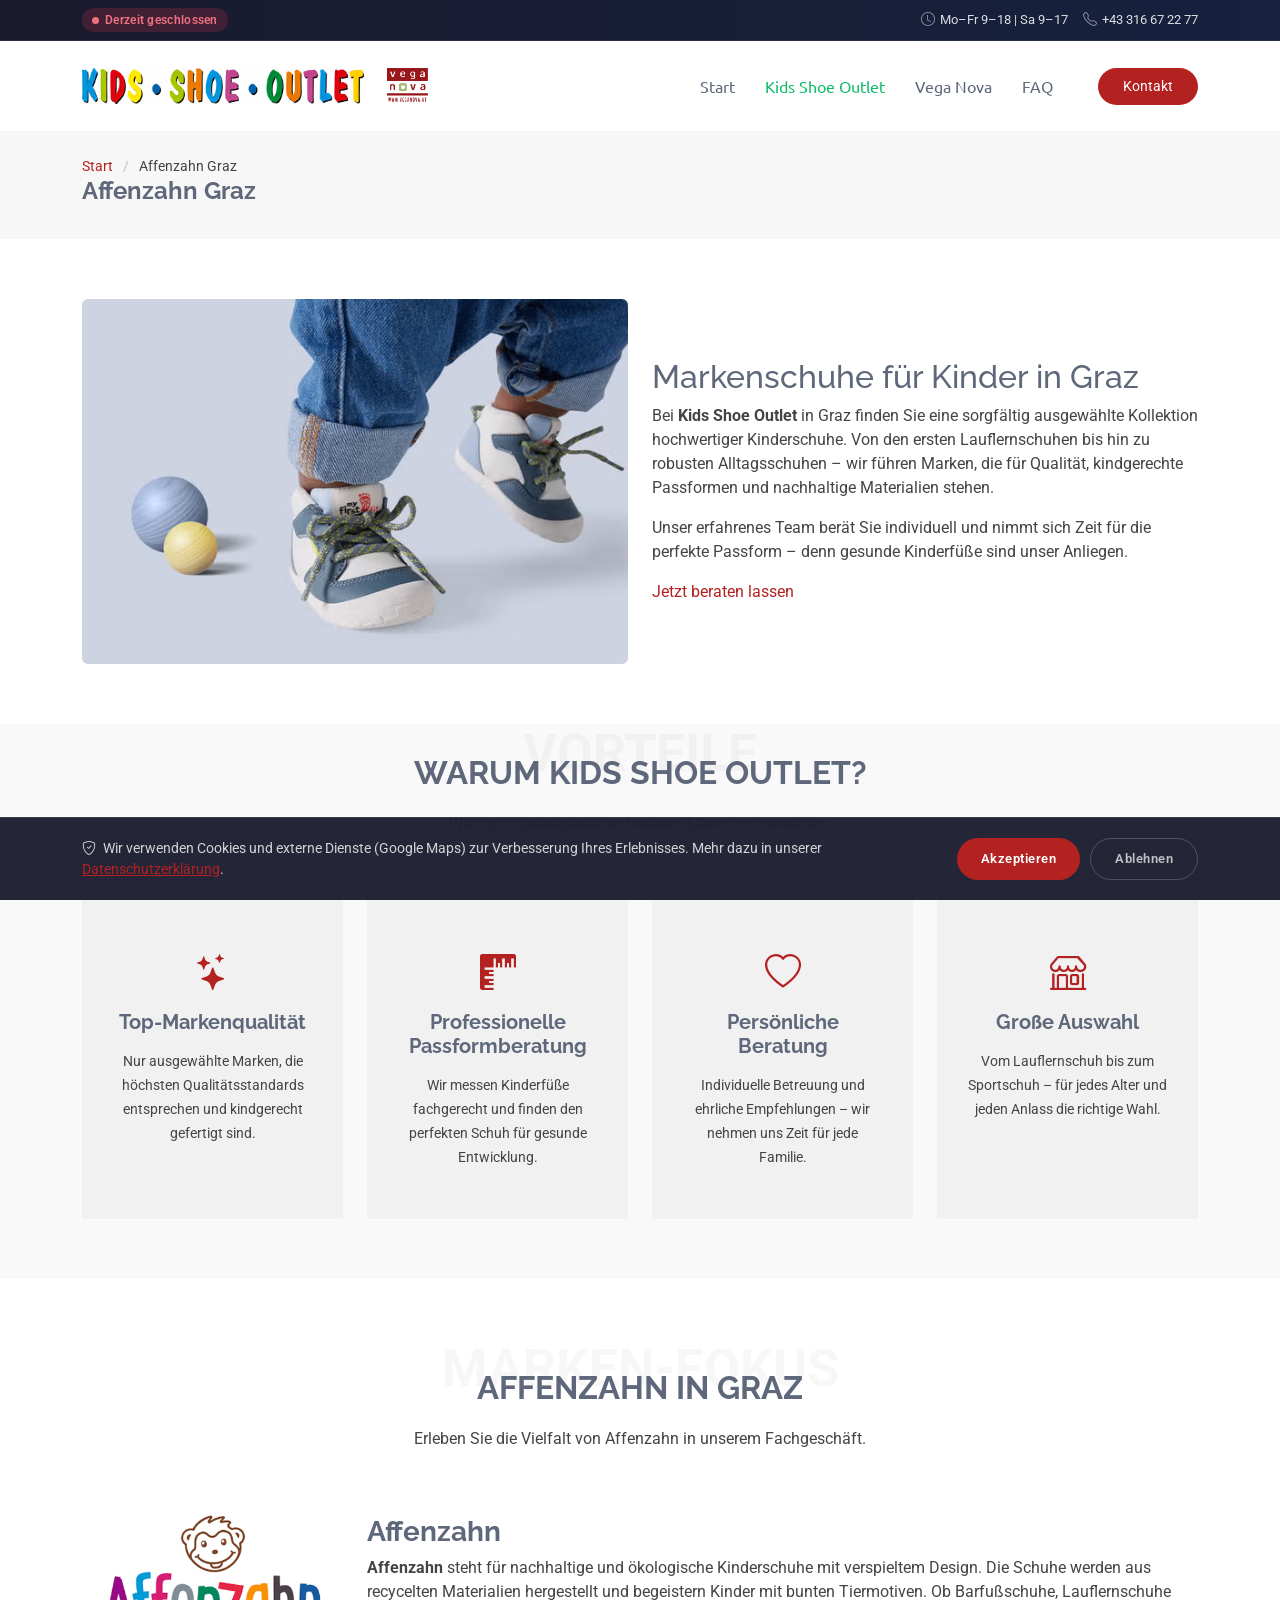
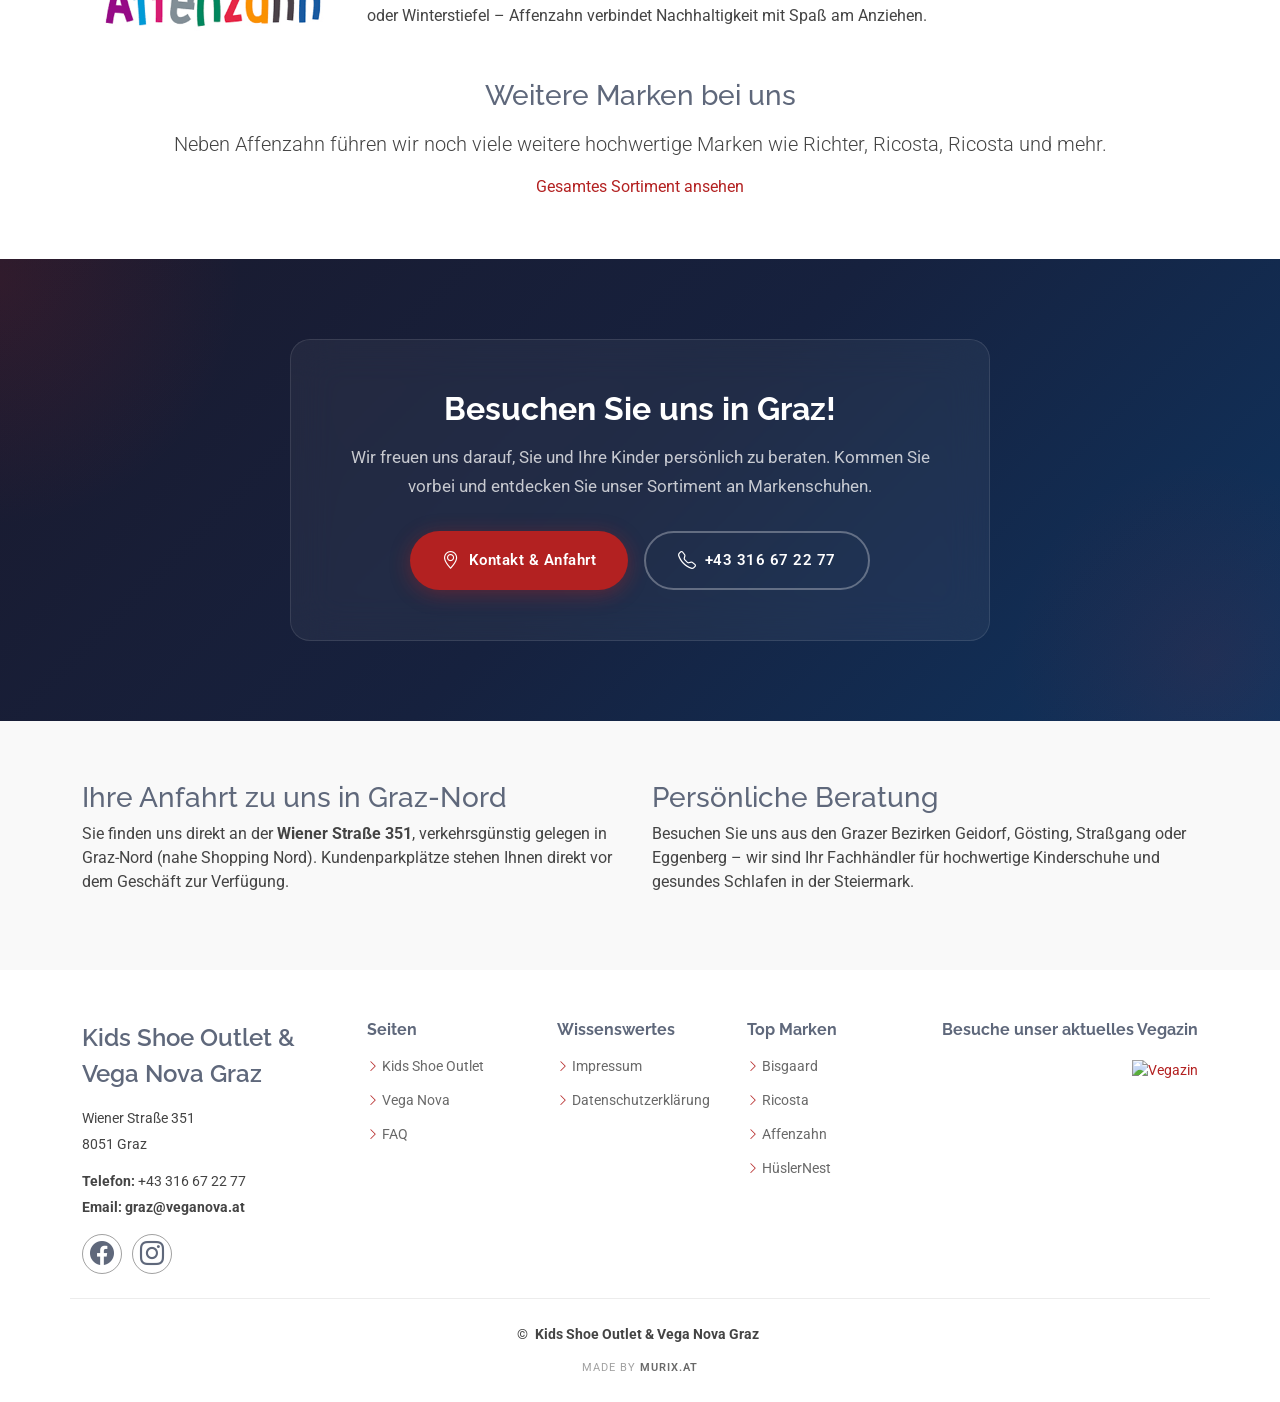
==== commit 21c107f3: "commit" ====
--- a/affenzahn-graz.html
+++ b/affenzahn-graz.html
@@ -322,6 +322,9 @@
     </div>
     <div class="container copyright text-center mt-4">
       <p>© <strong class="px-1 sitename">Kids Shoe Outlet & Vega Nova Graz</strong></p>
+      <div class="murix-credits">
+        Made by <a href="https://murix.at" target="_blank">Murix.at</a>
+      </div>
     </div>
   </footer>
 
--- a/assets/css/main.css
+++ b/assets/css/main.css
@@ -2243,4 +2243,28 @@
     flex-direction: column;
     text-align: center;
   }
+}
+
+/*--------------------------------------------------------------
+# Murix Credits - Premium Minimalist Style
+--------------------------------------------------------------*/
+.footer .murix-credits {
+  margin-top: 15px;
+  font-size: 11px;
+  text-transform: uppercase;
+  letter-spacing: 1px;
+  color: color-mix(in srgb, var(--default-color), transparent 50%);
+}
+
+.footer .murix-credits a {
+  color: color-mix(in srgb, var(--default-color), transparent 20%);
+  font-weight: 600;
+  transition: all 0.3s ease;
+  display: inline-block;
+  position: relative;
+}
+
+.footer .murix-credits a:hover {
+  color: var(--accent-color);
+  transform: translateY(-2px);
 }
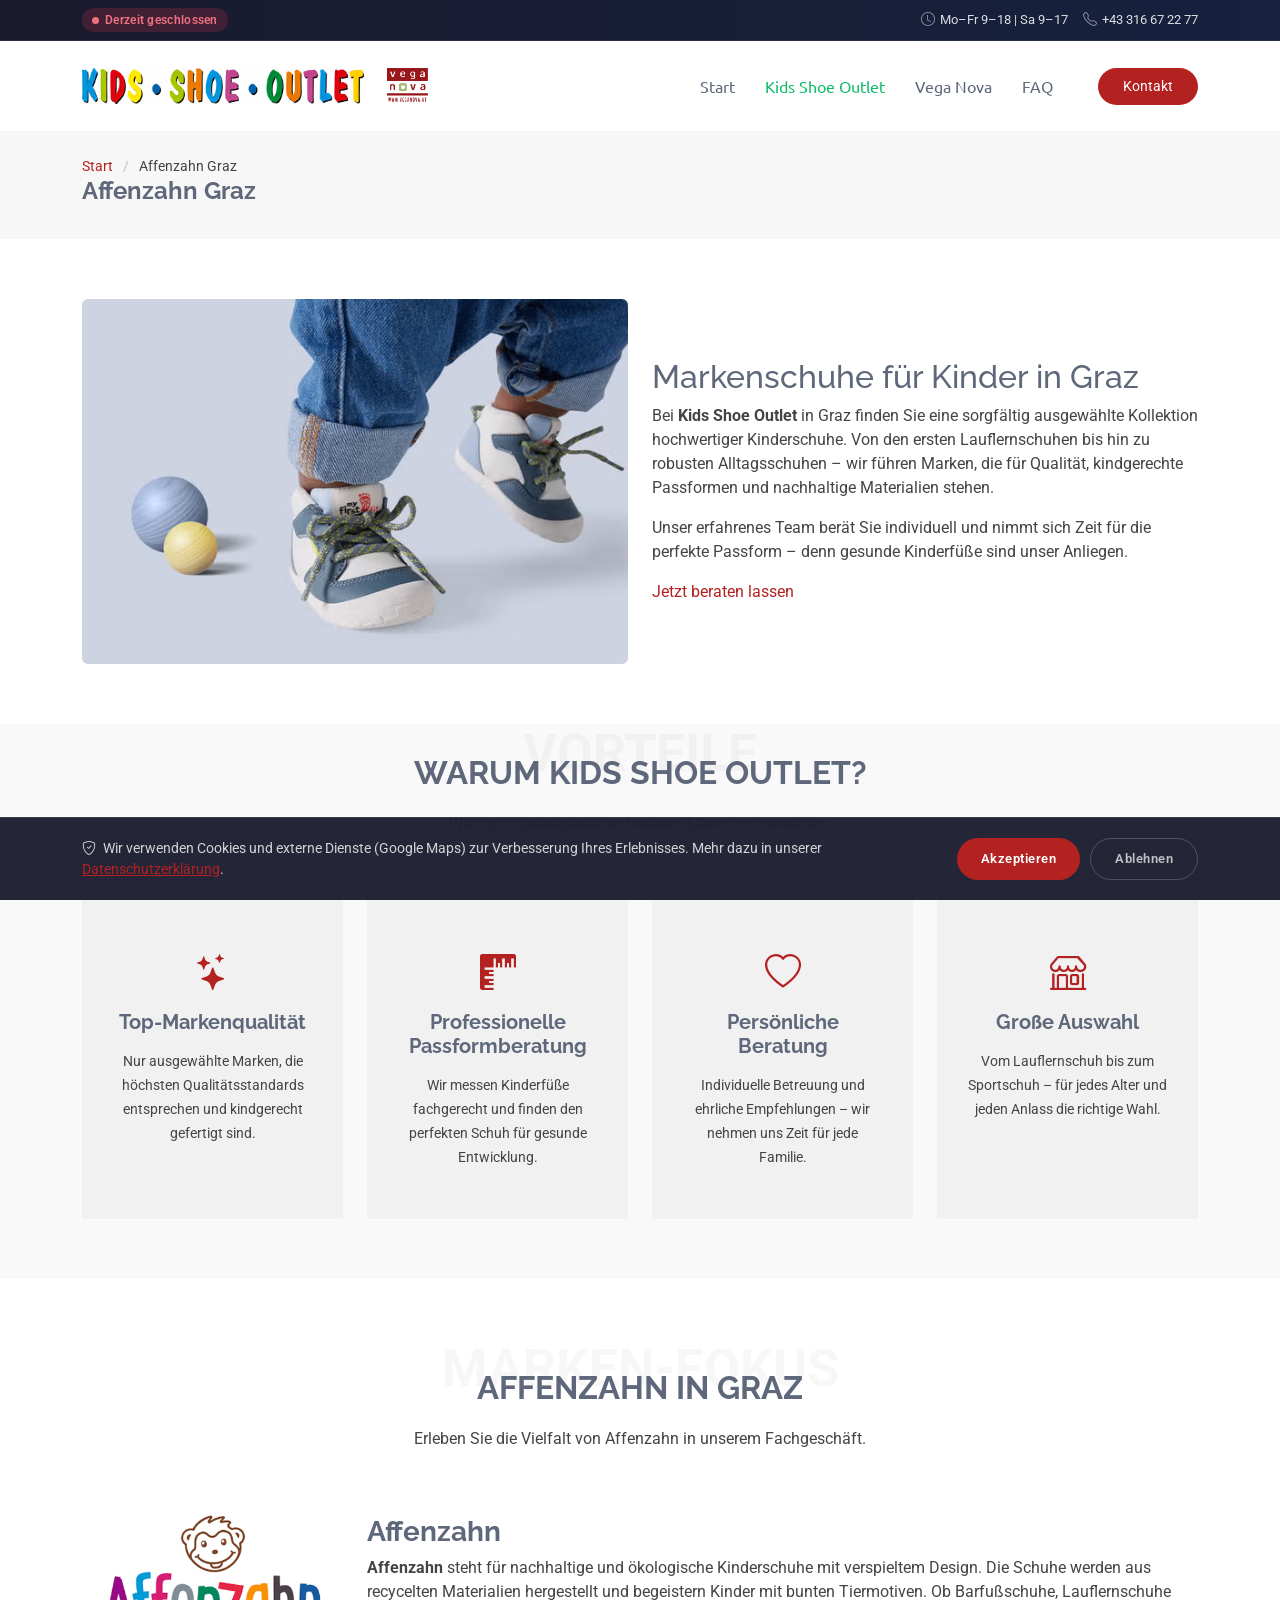
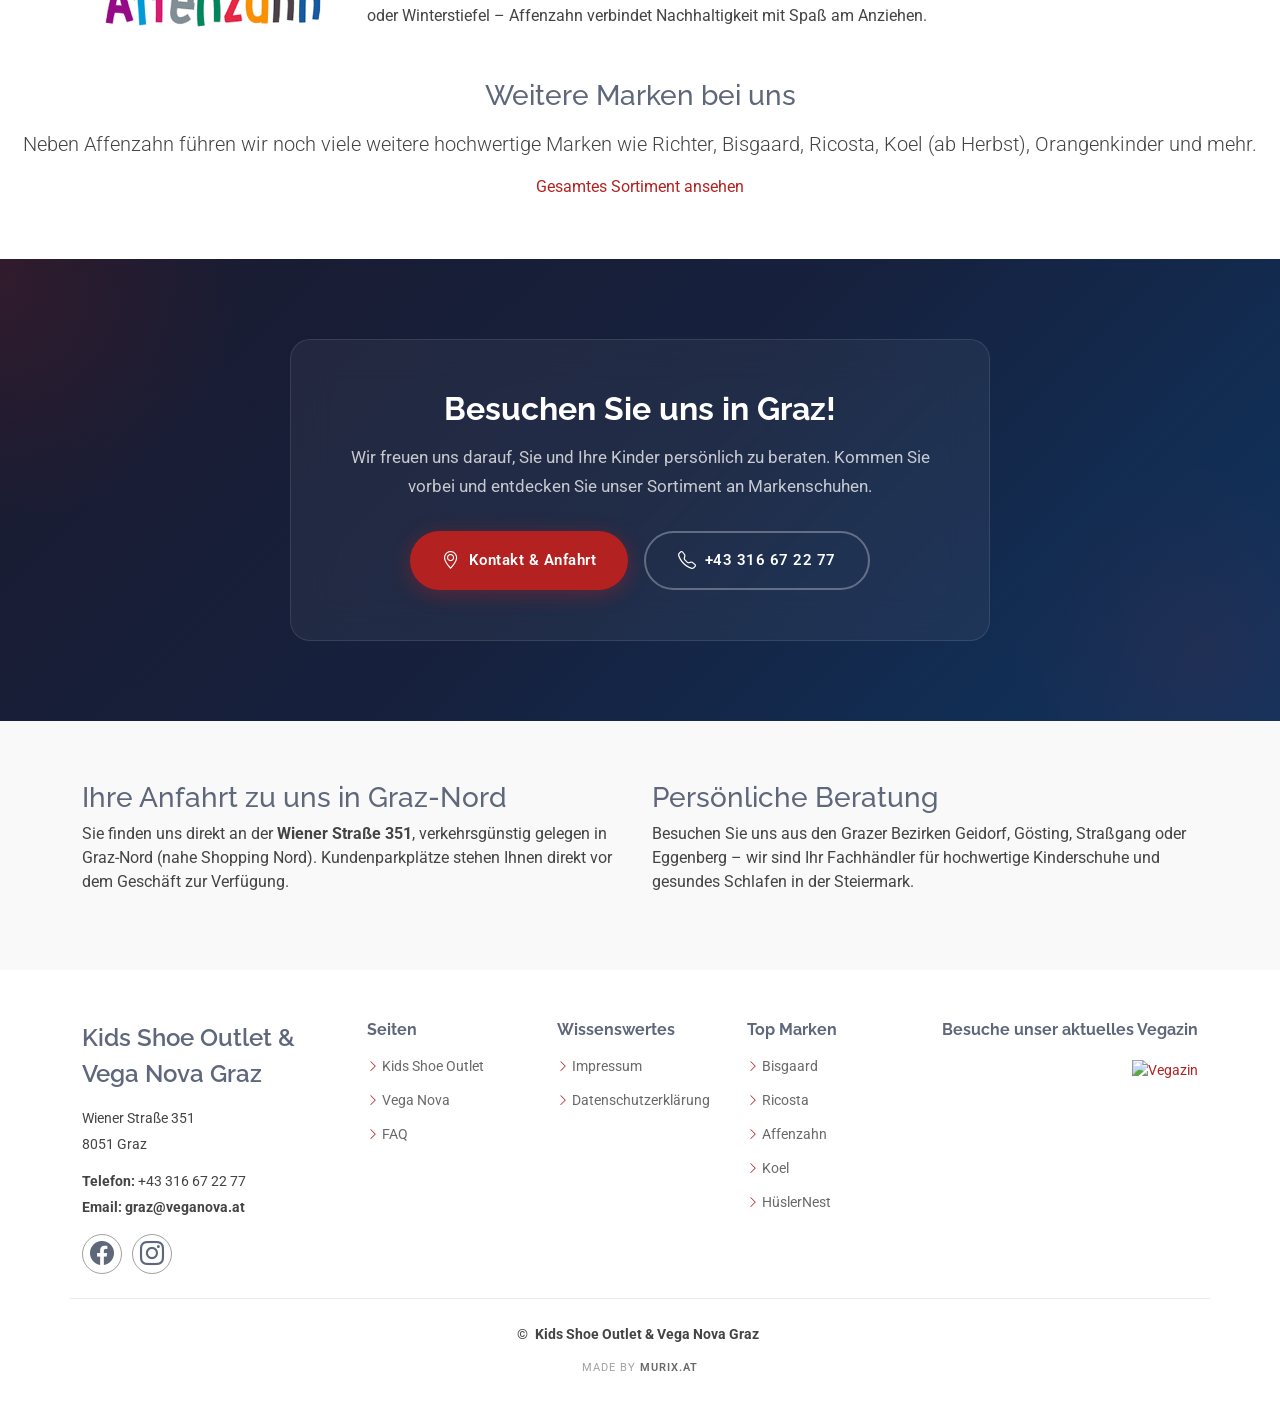
==== commit 473ac7d8: "commit" ====
--- a/affenzahn-graz.html
+++ b/affenzahn-graz.html
@@ -6,9 +6,9 @@
   <meta content="width=device-width, initial-scale=1.0" name="viewport">
   <title>Affenzahn Schuhe & Rucksäcke Graz – Kids Shoe Outlet</title>
   <meta name="description"
-    content="Kids Shoe Outlet in Graz: Hochwertige Kinderschuhe von Affenzahn, Ricosta, Richter, Bisgaard, Ricosta & Orangenkinder. Persönliche Beratung und große Auswahl an Markenschuhen für Kinder.">
+    content="Kids Shoe Outlet in Graz: Hochwertige Kinderschuhe von Affenzahn, Bisgaard, Ricosta, Richter, Koel (ab Herbst) & Orangenkinder. Persönliche Beratung und große Auswahl an Markenschuhen für Kinder.">
   <meta name="keywords"
-    content="Kids Shoe Outlet Graz, Kinderschuhe Graz, Affenzahn, Ricosta, Richter, Bisgaard, Ricosta, Orangenkinder, Markenschuhe Kinder, Kinderschuhe kaufen Graz, Passformberatung Kinder">
+    content="Kids Shoe Outlet Graz, Kinderschuhe Graz, Affenzahn, Bisgaard, Ricosta, Richter, Koel, Orangenkinder, Markenschuhe Kinder, Kinderschuhe kaufen Graz, Passformberatung Kinder">
   <link rel="canonical" href="https://kindermarkenschuhe.at/affenzahn-graz.html">
 
   <!-- Open Graph -->
@@ -46,7 +46,7 @@
     "@context": "https://schema.org",
     "@type": "Store",
     "name": "Affenzahn Graz bei Kids Shoe Outlet",
-    "description": "Hochwertige Kinderschuhe von Top-Marken wie Affenzahn, Ricosta, Richter, Bisgaard, Ricosta und Orangenkinder in Graz.",
+    "description": "Hochwertige Kinderschuhe von Top-Marken wie Affenzahn, Bisgaard, Ricosta, Richter, Koel (ab Herbst) und Orangenkinder in Graz.",
     "url": "https://kindermarkenschuhe.at/kids-shoe-outlet.html",
     "telephone": "+4331667 2277",
     "email": "graz@veganova.at",
@@ -222,8 +222,7 @@
 
       <div class="text-center mt-5" data-aos="fade-up">
         <h3 class="mb-3">Weitere Marken bei uns</h3>
-        <p class="lead">Neben Affenzahn führen wir noch viele weitere hochwertige Marken wie Richter, Ricosta,
-          Ricosta und mehr.</p>
+        <p class="lead">Neben Affenzahn führen wir noch viele weitere hochwertige Marken wie Richter, Bisgaard, Ricosta, Koel (ab Herbst), Orangenkinder und mehr.</p>
         <a href="kids-shoe-outlet.html" class="btn-get-started">Gesamtes Sortiment ansehen</a>
       </div>
       </div>
@@ -307,6 +306,7 @@
             <li><i class="bi bi-chevron-right"></i> <a href="bisgaard-graz.html">Bisgaard</a></li>
             <li><i class="bi bi-chevron-right"></i> <a href="ricosta-graz.html">Ricosta</a></li>
             <li><i class="bi bi-chevron-right"></i> <a href="affenzahn-graz.html">Affenzahn</a></li>
+            <li><i class="bi bi-chevron-right"></i> <a href="koel-graz.html">Koel</a></li>
             <li><i class="bi bi-chevron-right"></i> <a href="hueslernest-graz.html">HüslerNest</a></li>
           </ul>
         </div>
